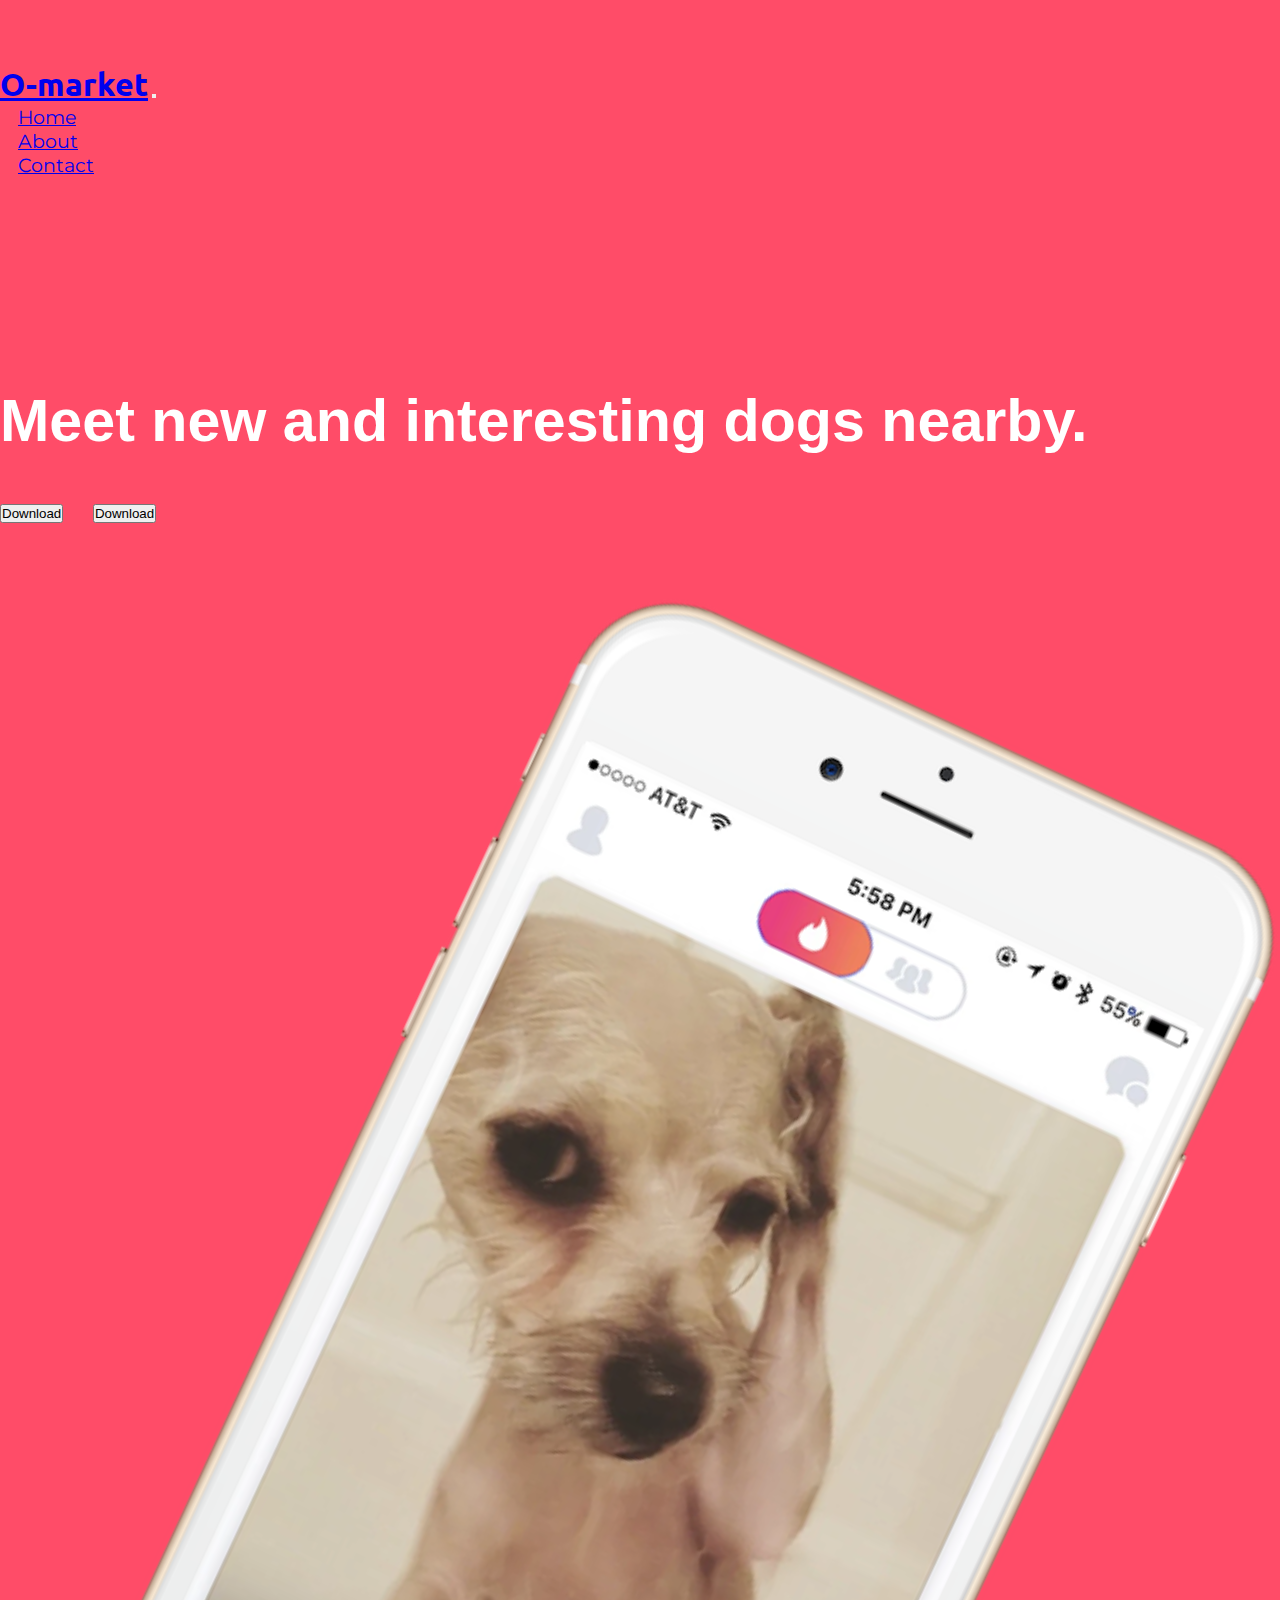
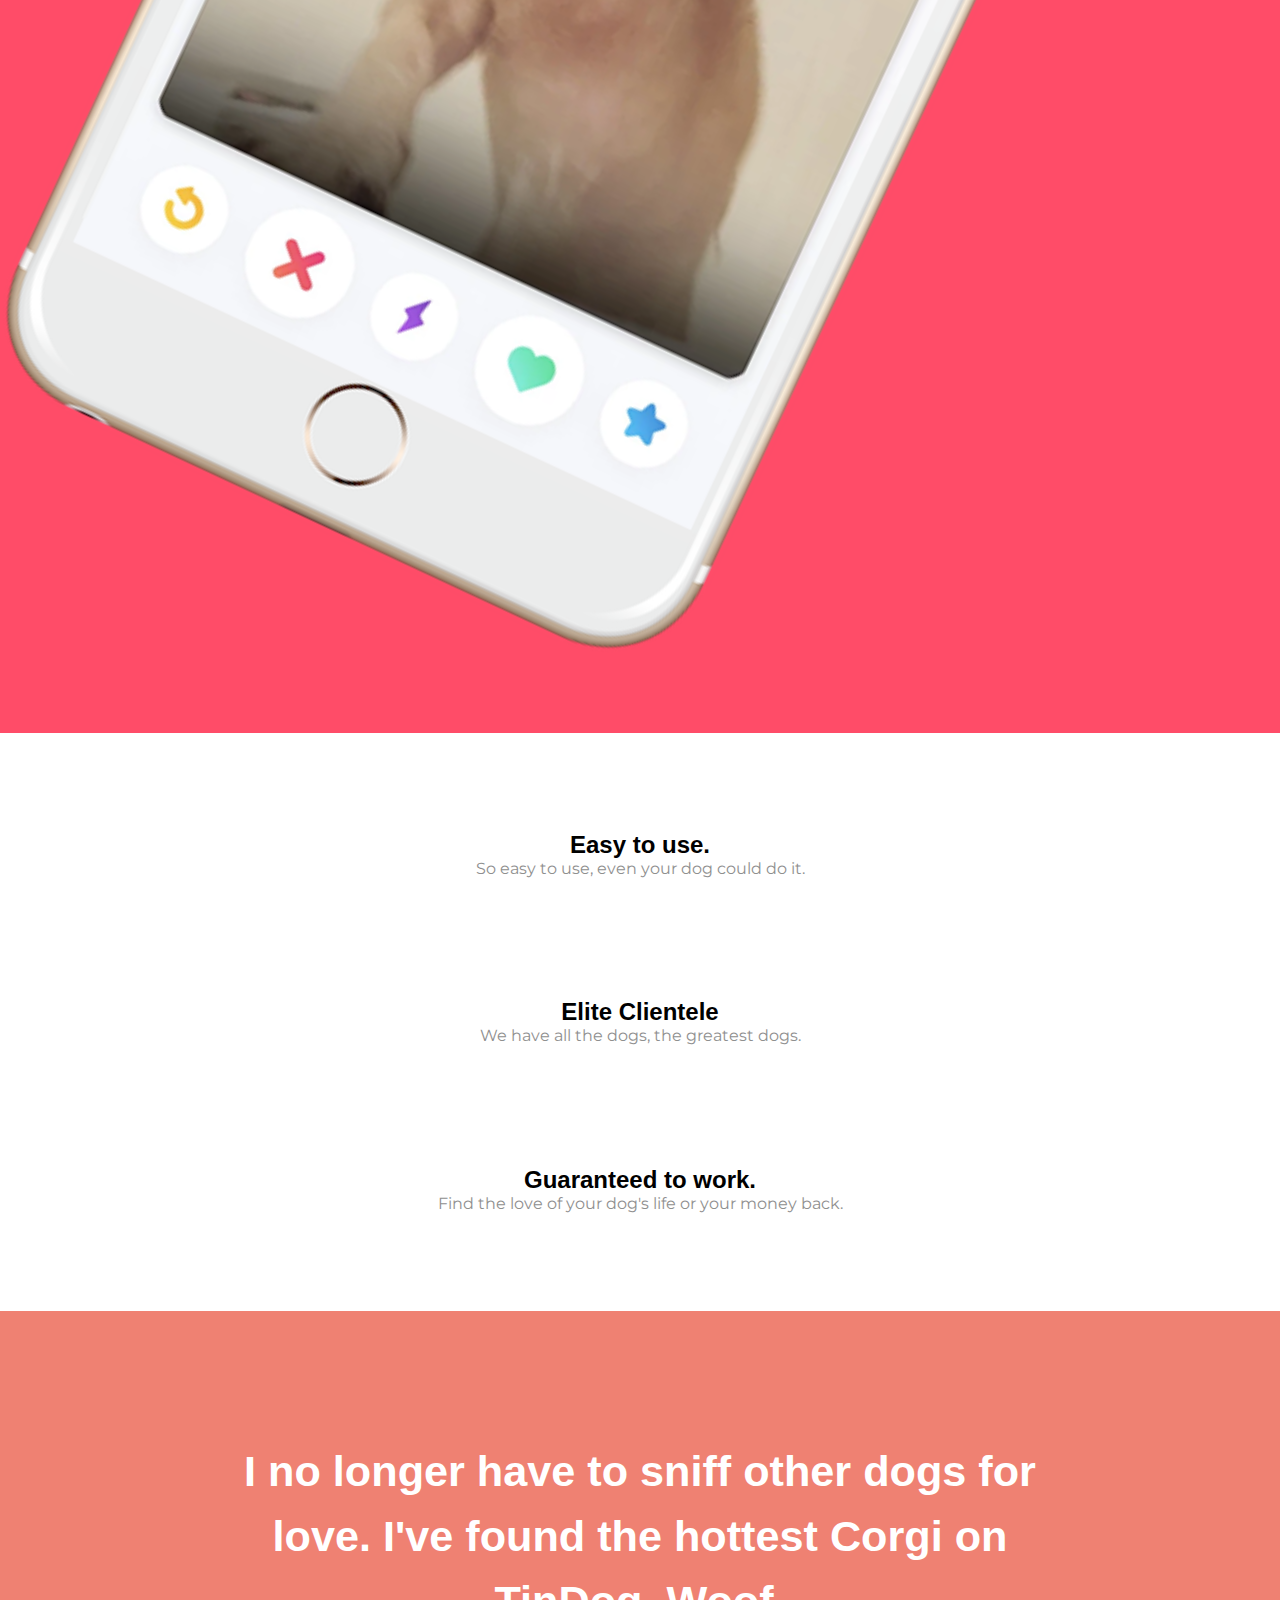
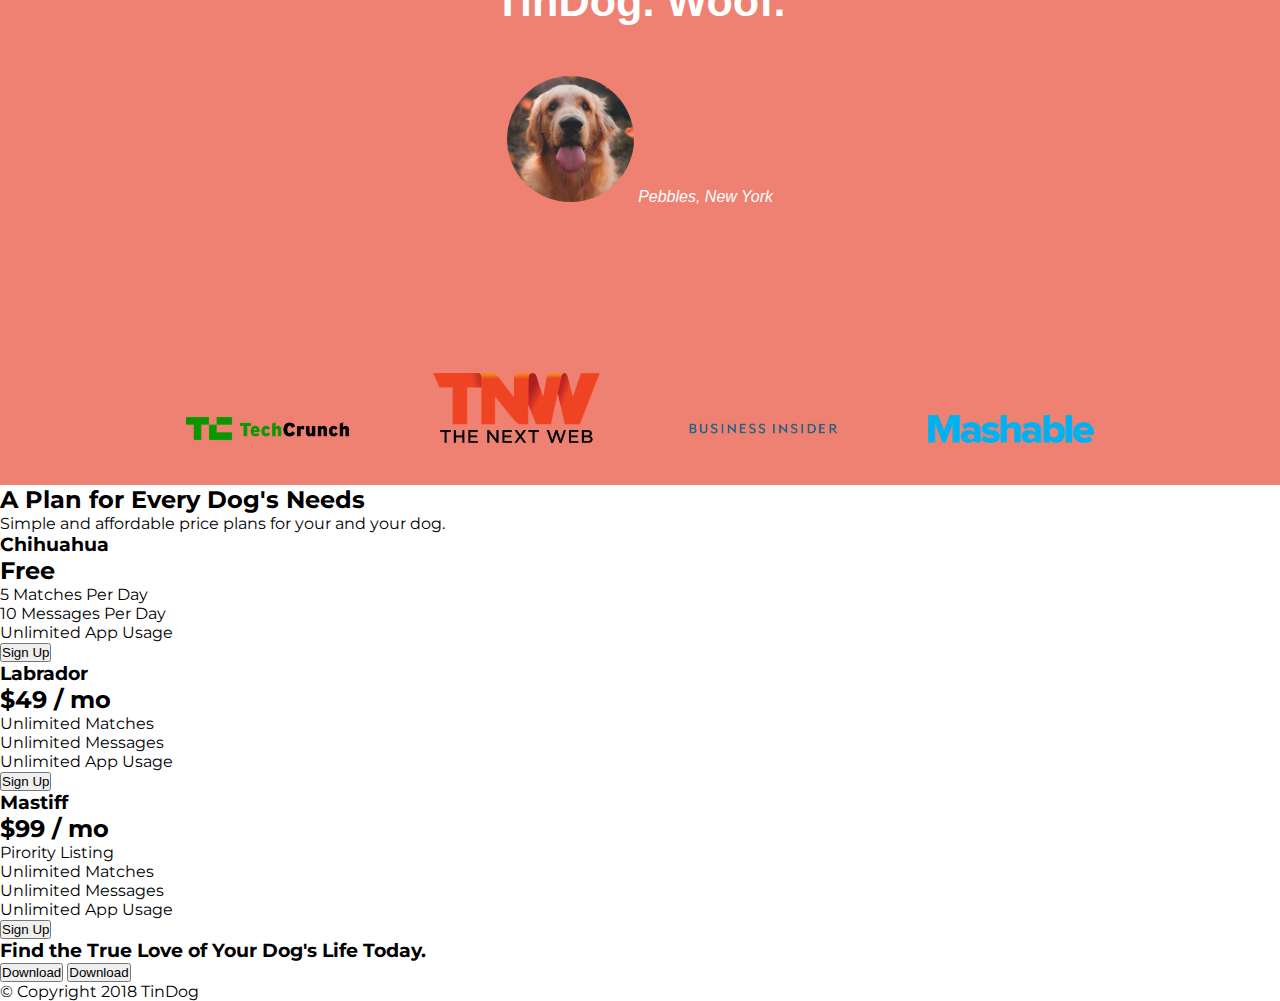
==== TinDog-Start/index.html @ f023a043 "update 11" ====
<!DOCTYPE html>
<html>

<head>
  <meta name="viewport" content="width=device-width, initial-scale=1.0">
  <meta charset="utf-8">
  <title>TinDog</title>
  <!--Google Font-->
  <link rel="preconnect" href="https://fonts.gstatic.com">
  <link href="https://fonts.googleapis.com/css2?family=Montserrat:wght@300;800&family=Ubuntu:wght@300&display=swap"
    rel="stylesheet">
  <!--Font Awesome-->
  <link rel="stylesheet" href="https://use.fontawesome.com/releases/v5.15.1/css/all.css"
    integrity="sha384-vp86vTRFVJgpjF9jiIGPEEqYqlDwgyBgEF109VFjmqGmIY/Y4HV4d3Gp2irVfcrp" crossorigin="anonymous">

  <!-- JavaScript -->
  <script src="https://code.jquery.com/jquery-3.3.1.slim.min.js"
    integrity="sha384-q8i/X+965DzO0rT7abK41JStQIAqVgRVzpbzo5smXKp4YfRvH+8abtTE1Pi6jizo" crossorigin="anonymous">
  </script>
  <script src="https://cdnjs.cloudflare.com/ajax/libs/popper.js/1.14.3/umd/popper.min.js"
    integrity="sha384-ZMP7rVo3mIykV+2+9J3UJ46jBk0WLaUAdn689aCwoqbBJiSnjAK/l8WvCWPIPm49" crossorigin="anonymous">
  </script>
  <script src="https://stackpath.bootstrapcdn.com/bootstrap/4.1.3/js/bootstrap.min.js"
    integrity="sha384-ChfqqxuZUCnJSK3+MXmPNIyE6ZbWh2IMqE241rYiqJxyMiZ6OW/JmZQ5stwEULTy" crossorigin="anonymous">
  </script>

  <!-- css stylesheet -->
  <link rel="stylesheet" href="https://stackpath.bootstrapcdn.com/bootstrap/4.1.3/css/bootstrap.min.css"
    integrity="sha384-MCw98/SFnGE8fJT3GXwEOngsV7Zt27NXFoaoApmYm81iuXoPkFOJwJ8ERdknLPMO" crossorigin="anonymous">
  <link rel="stylesheet" href="css/styles.css">
  <meta name="viewport" content="width=device-width, initial-scale=1.0">


</head>

<body>

  <section id="title">

    <!-- Nav Bar -->
    <div class="container">

      <nav class="navbar navnav navbar-expand-md navbar-dark ">
        <a class="navbar-brand title" href="#">O-market</a>
        <button class="navbar-toggler" type="button" data-toggle="collapse" data-target="#navbarSupportedContent"
          aria-controls="navbarSupportedContent" aria-expanded="false" aria-label="Toggle navigation">
          <span class="navbar-toggler-icon"></span>
        </button>

        <div class="collapse navbar-collapse" id="navbarSupportedContent">
          <ul class="navbar-nav ml-auto">
            <li class="nav-item">
              <a class="nav-link" href="#">Home</a>
            </li>
            <li class="nav-item">
              <a class="nav-link" href="#">About</a>
            </li>
            <li class="nav-item">
              <a class="nav-link" href="#">Contact</a>
            </li>
          </ul>
        </div>
      </nav>



      <!-- Title -->

      <div class="row title-contain">
        <div class="col-lg-6">
          <h1>Meet new and interesting dogs nearby.</h1>
          <button type="button" class="btn btn-dark btn-lg"><i class="fab fa-apple"></i> Download</button>
          <button type="button" class="btn btn-outline-light btn-lg"><i class="fab fa-google-play"></i>
            Download</button>

        </div>
        <div class="col-lg-6">
          <img class="dog-img" src="images/iphone6.png" alt="iphone-mockup">
        </div>
      </div>

  </section>


  <!-- Features -->

  <section id="features">
    <div class="container">
      <div class="row features-row">
        <div class="col-lg-4 features-col">
          <i class="fas fa-check-circle fa-3"></i>
          <h3 class="features-h3">Easy to use.</h3>
          <p class="features-p">So easy to use, even your dog could do it.</p>
        </div>

        <div class="col-lg-4 features-col">
          <i class="fas fa-bullseye fa-3"></i>
          <h3 class="features-h3">Elite Clientele</h3>
          <p class="features-p">We have all the dogs, the greatest dogs.</p>
        </div>

        <div class="col-lg-4 features-col">
          <i class="fas fa-heart fa-3"></i>
          <h3 class="features-h3">Guaranteed to work.</h3>
          <p class="features-p">Find the love of your dog's life or your money back.</p>
        </div>
      </div>
    </div>

  </section>


  <!-- Testimonials -->

  <section id="testimonials">

    <h2 class="testimonial-text">I no longer have to sniff other dogs for love. I've found the hottest Corgi on TinDog. Woof.</h2>
    <img class="testimonial-image" src="images/dog-img.jpg" alt="dog-profile">
    <em class="testimonial-em">Pebbles, New York</em>

    <!-- <h2 class="testimonial-text">My dog used to be so lonely, but with TinDog's help, they've found the love of their life. I think.</h2>
    <img class="testimonial-image" src="images/lady-img.jpg" alt="lady-profile">
    <em>Beverly, Illinois</em> -->

  </section>


  <!-- Press -->

  <section id="press">
    <img class="press-img" src="images/TechCrunch.png" alt="tc-logo">
    <img class="press-img" src="images/tnw.png" alt="tnw-logo">
    <img class="press-img" src="images/bizinsider.png" alt="biz-insider-logo">
    <img class="press-img" src="images/mashable.png" alt="mashable-logo">

  </section>


  <!-- Pricing -->

  <section id="pricing">

    <h2>A Plan for Every Dog's Needs</h2>
    <p>Simple and affordable price plans for your and your dog.</p>


    <h3>Chihuahua</h3>
    <h2>Free</h2>
    <p>5 Matches Per Day</p>
    <p>10 Messages Per Day</p>
    <p>Unlimited App Usage</p>
    <button type="button">Sign Up</button>


    <h3>Labrador</h3>
    <h2>$49 / mo</h2>
    <p>Unlimited Matches</p>
    <p>Unlimited Messages</p>
    <p>Unlimited App Usage</p>
    <button type="button">Sign Up</button>


    <h3>Mastiff</h3>
    <h2>$99 / mo</h2>
    <p>Pirority Listing</p>
    <p>Unlimited Matches</p>
    <p>Unlimited Messages</p>
    <p>Unlimited App Usage</p>
    <button type="button">Sign Up</button>

  </section>


  <!-- Call to Action -->

  <section id="cta">

    <h3>Find the True Love of Your Dog's Life Today.</h3>
    <button type="button">Download</button>
    <button type="button">Download</button>

  </section>


  <!-- Footer -->

  <footer id="footer">

    <p>© Copyright 2018 TinDog</p>

  </footer>


</body>

</html>
---- TinDog-Start/css/styles.css ----
*{
    margin: 0;
    padding: 0;
}

body{
    font-family: 'Montserrat', sans-serif;
}

#title {
    padding-top: 5%;
    background-color: #ff4c68;
}
.navnav {
    padding: 0;
}
.title{
    font-family: 'Ubuntu', sans-serif;
    font-size: 2rem;
    font-weight: bold;
}
.nav-item{
    padding: 0 18px;
}
.nav-link{
    font-family: 'Montserrat',sans-serif;
    font-size: 1.2rem;

}

h1{
    font-family: 'Montserrat-Black',sans-serif;
    color: white;
    font-size: 3.7rem;
    font-weight: bolder;
    line-height: 1.5;
    padding-top: 10%;
}
.dog-img{
    width: 60%;
    transform: rotate(25deg);
    padding: 10% 0 ;
    margin: 0px 20%;
}
.title-contain{
    padding-top: 4.5rem;
}

.btn{
    margin: 3% 2% 0 0;
    font-family: 'Montserrat-Black',sans-serif;
}

#features{
    padding: 3% 0;
}
.features-row{
    padding: 0 3%;
}
.features-col {
    padding: 5% 4%;
    text-align: center;
}
.fa-3{
    color: #ef8172;
    font-size: 48px;
    padding-bottom: 5%;
}
.fa-3:hover {
    color: #ff4c68;
}
.features-h3{
    font-family: 'Montserrat-Black',sans-serif;
    font-size: 1.5rem;
    font-weight: bold;
}
.features-p{
    color: #8f8f8f;
}

#testimonials{
    background-color: #ef8172;
    padding: 10% 17%;
    text-align: center;
    color: white;
    font-family: 'Montserrat-Black',sans-serif;

}
.testimonial-text{
    font-size: 2.7rem;
    line-height: 1.5;
    padding-bottom: 5%;
}
.testimonial-image{
    /* margin-top: 5%; */
    width: 15%;
    border-radius: 180px;
}

#press{
    background-color: #ef8172;
    padding: 3% 0;
    text-align: center;
}

.press-img{
    margin: 0 3%;
    width: 13%;
}
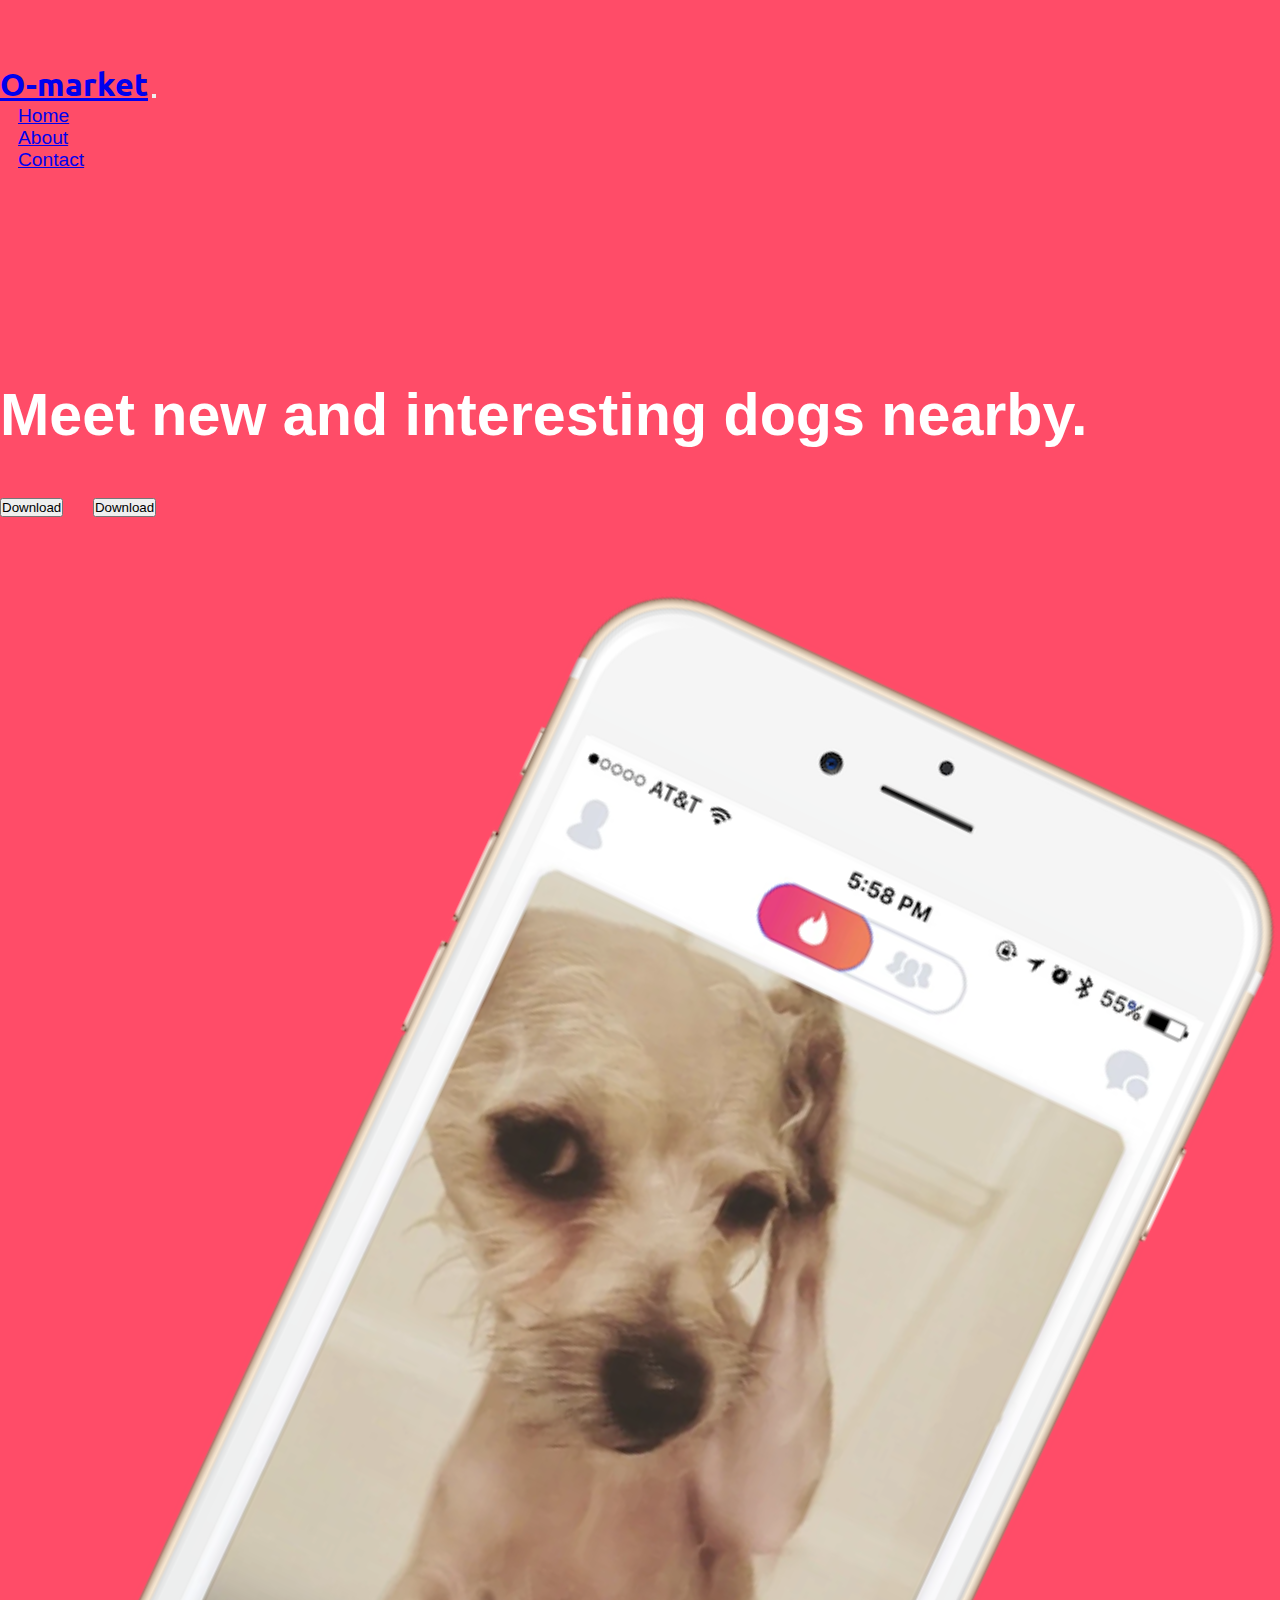
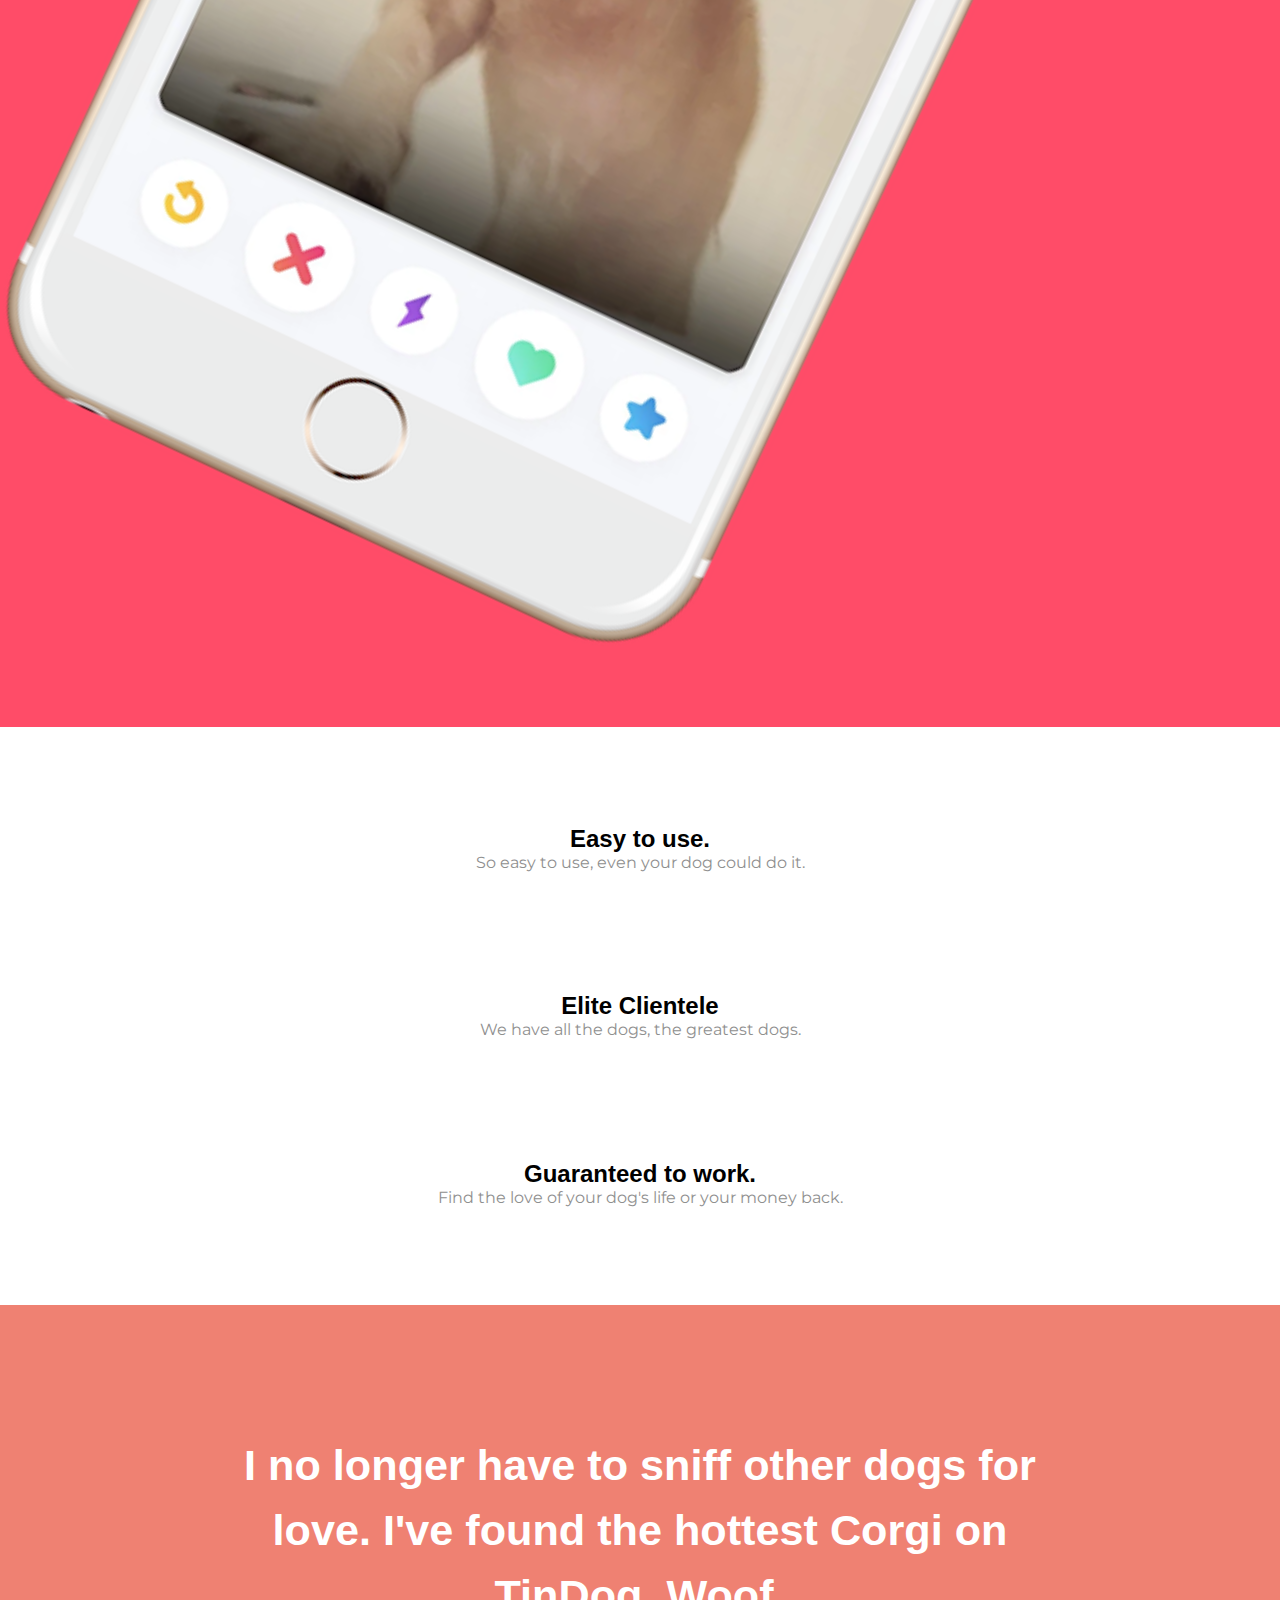
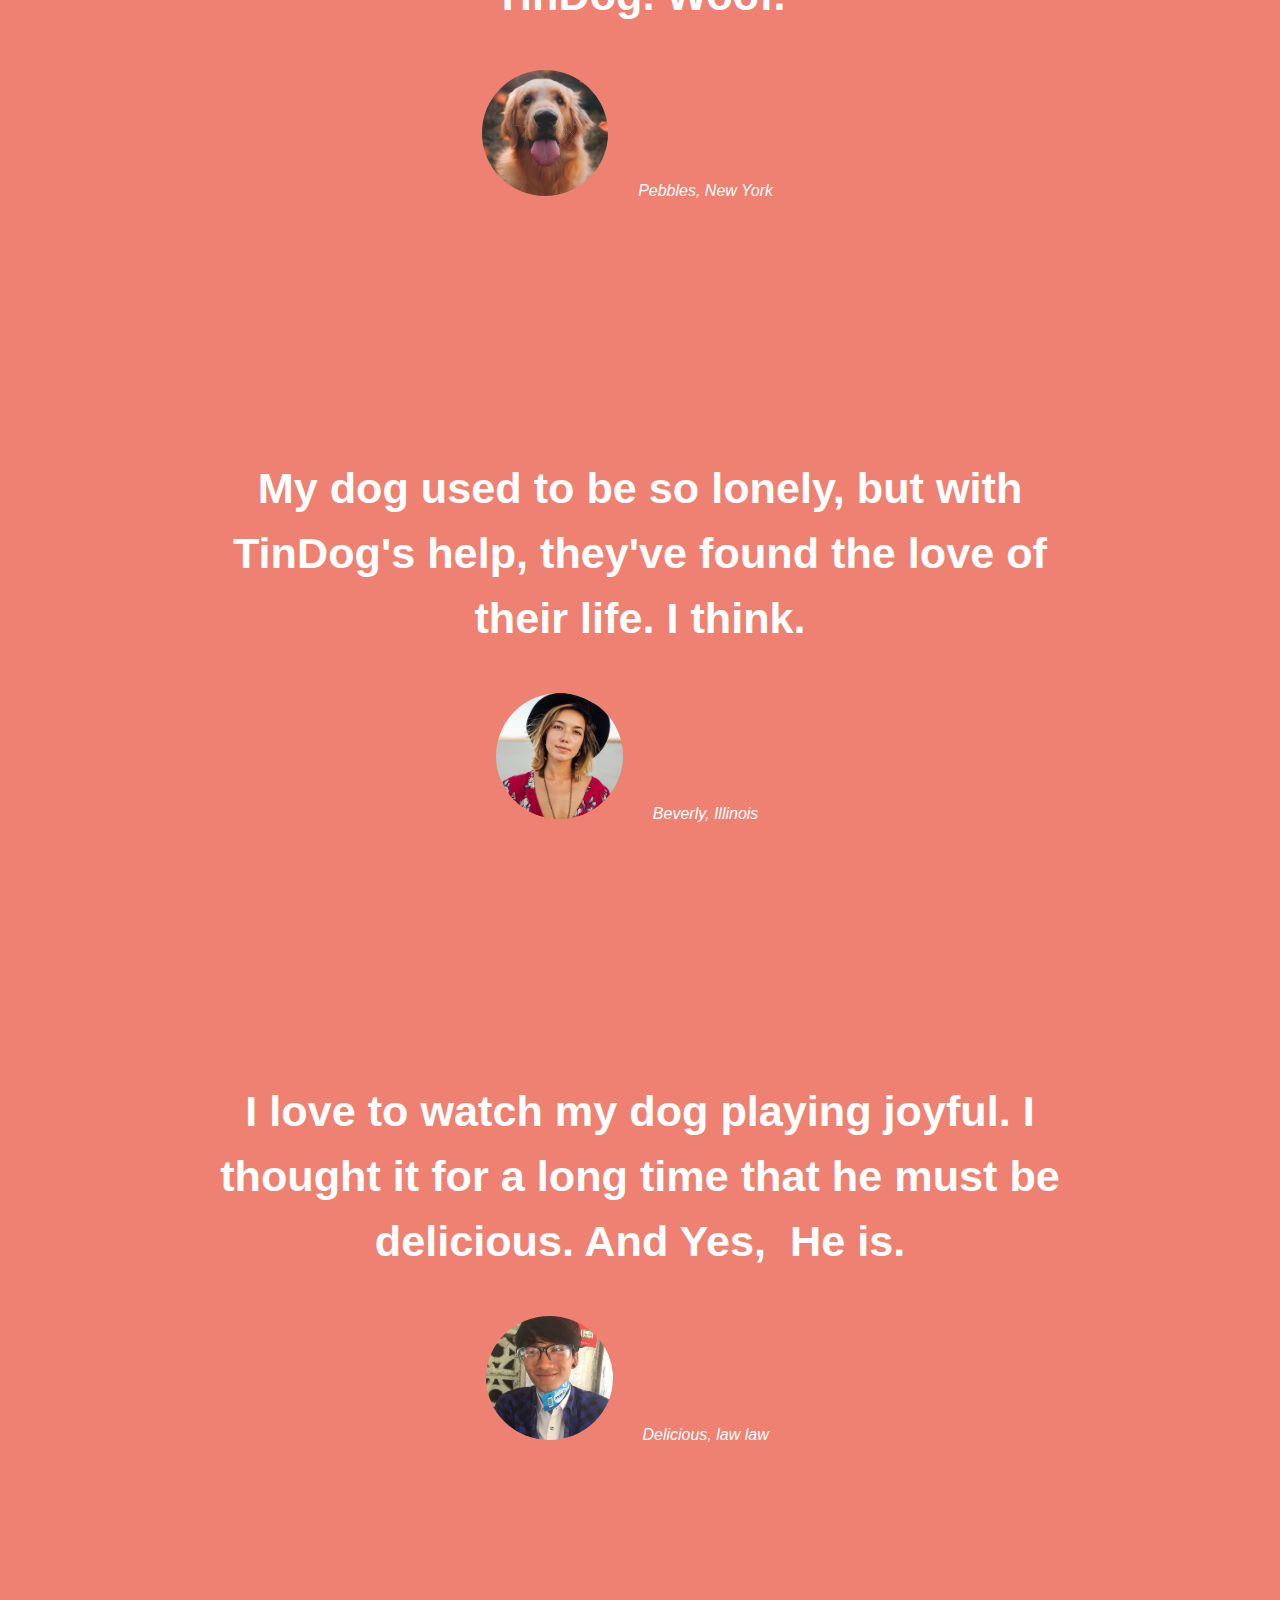
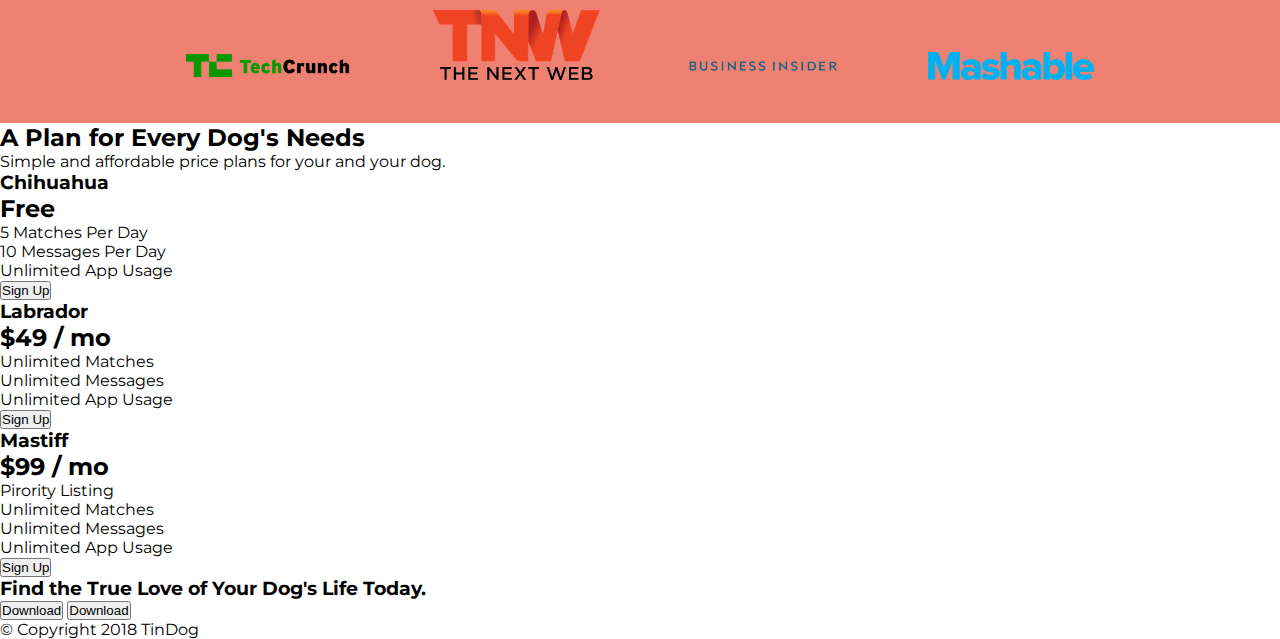
==== commit fef39bb5: "haha" ====
--- a/TinDog-Start/index.html
+++ b/TinDog-Start/index.html
@@ -113,14 +113,39 @@
   <!-- Testimonials -->
 
   <section id="testimonials">
-
-    <h2 class="testimonial-text">I no longer have to sniff other dogs for love. I've found the hottest Corgi on TinDog. Woof.</h2>
-    <img class="testimonial-image" src="images/dog-img.jpg" alt="dog-profile">
-    <em class="testimonial-em">Pebbles, New York</em>
-
-    <!-- <h2 class="testimonial-text">My dog used to be so lonely, but with TinDog's help, they've found the love of their life. I think.</h2>
-    <img class="testimonial-image" src="images/lady-img.jpg" alt="lady-profile">
-    <em>Beverly, Illinois</em> -->
+    <div id="carouselExampleControls" class="carousel slide" data-ride="carousel">
+      <div class="carousel-inner">
+        <div class="carousel-item active">
+          <h2 class="testimonial-text">I no longer have to sniff other dogs for love. I've found the hottest Corgi on TinDog. Woof.</h2>
+          <img class="testimonial-image" src="images/dog-img.jpg" alt="dog-profile">
+          <em class="testimonial-em">Pebbles, New York</em>
+        </div>
+        <div class="carousel-item">
+          <h2 class="testimonial-text">My dog used to be so lonely, but with TinDog's help, they've found the love of their life. I think.</h2>
+          <img class="testimonial-image" src="images/lady-img.jpg" alt="lady-profile">
+          <em class="testimonial-em">Beverly, Illinois</em>
+        </div>
+        <div class="carousel-item">
+          <h2 class="testimonial-text">I love to watch my dog playing joyful. I thought it for a long time that he must be delicious.
+            And Yes, &nbsp;He&nbsp;is.
+          </h2>
+          <img class="testimonial-image" src="images/PhoneG.JPG" alt="men-profile">
+          <em class="testimonial-em">Delicious, law law</em>
+        </div>
+      </div>
+      <a class="carousel-control-prev" href="#carouselExampleControls" role="button" data-slide="prev">
+        <span class="carousel-control-prev-icon" aria-hidden="true"></span>
+       
+      </a>
+      <a class="carousel-control-next" href="#carouselExampleControls" role="button" data-slide="next">
+        <span class="carousel-control-next-icon" aria-hidden="true"></span>
+      
+      </a>
+    </div>
+
+    
+
+   
 
   </section>
 
--- a/TinDog-Start/css/styles.css
+++ b/TinDog-Start/css/styles.css
@@ -23,7 +23,7 @@
     padding: 0 18px;
 }
 .nav-link{
-    font-family: 'Montserrat',sans-serif;
+    font-family: 'Montserrat-Black',sans-serif;
     font-size: 1.2rem;
 
 }
@@ -80,7 +80,7 @@
 
 #testimonials{
     background-color: #ef8172;
-    padding: 10% 17%;
+    
     text-align: center;
     color: white;
     font-family: 'Montserrat-Black',sans-serif;
@@ -94,7 +94,13 @@
 .testimonial-image{
     /* margin-top: 5%; */
     width: 15%;
-    border-radius: 180px;
+    border-radius: 100%;
+}
+.testimonial-em{
+    margin: 3%;
+}
+.carousel-item{
+    padding: 10% 17%;
 }
 
 #press{
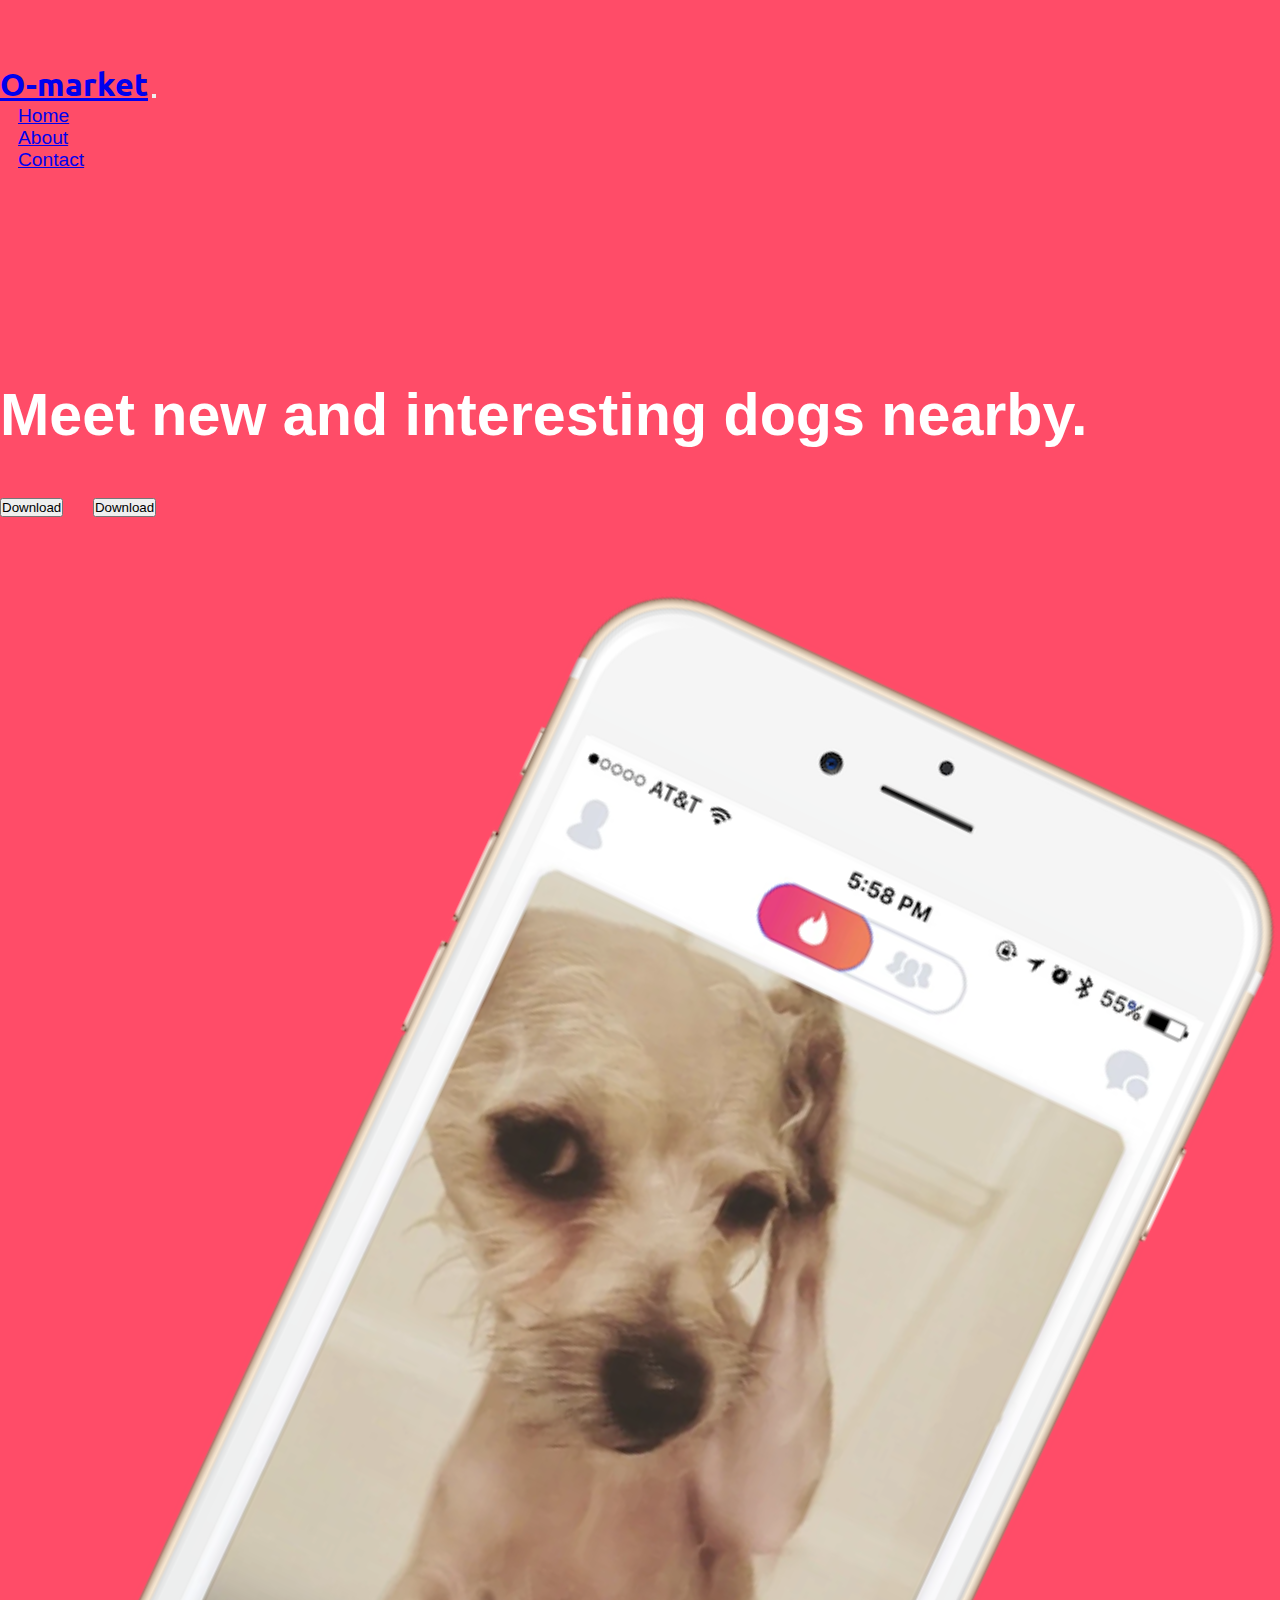
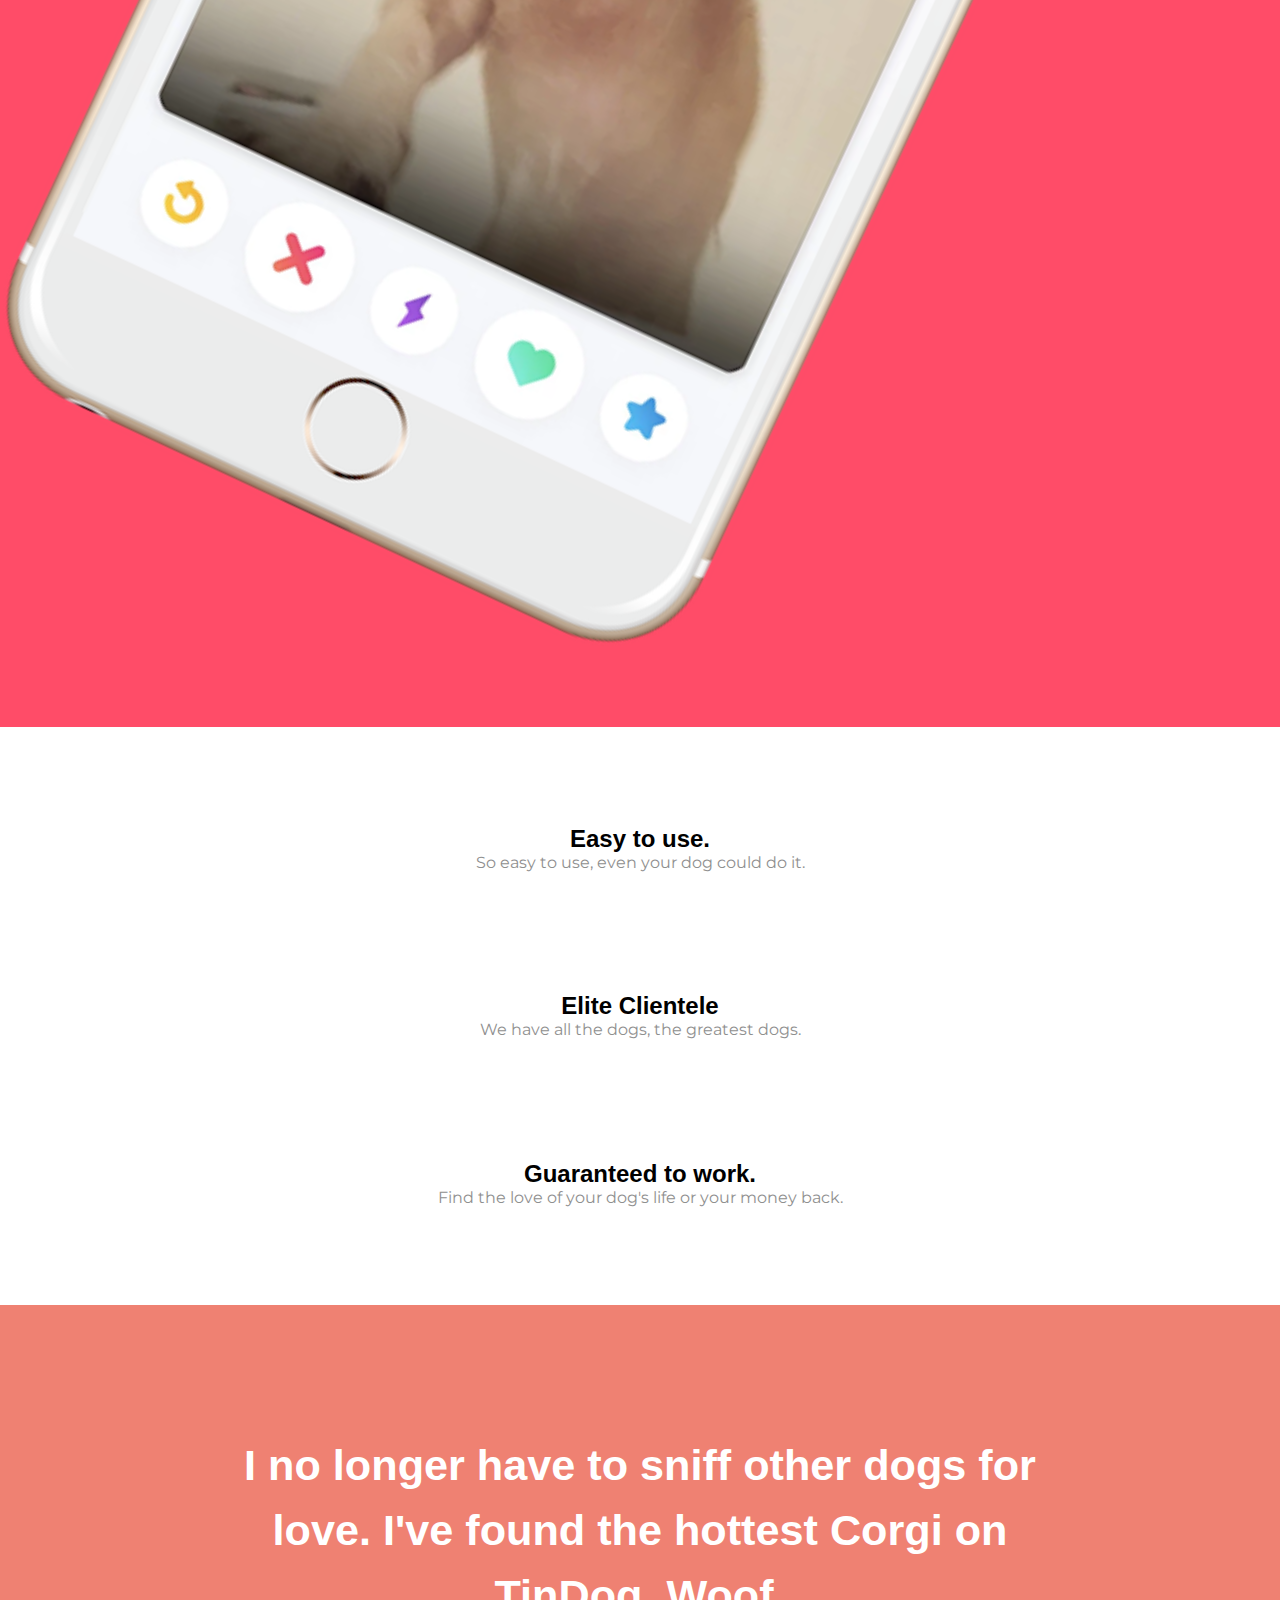
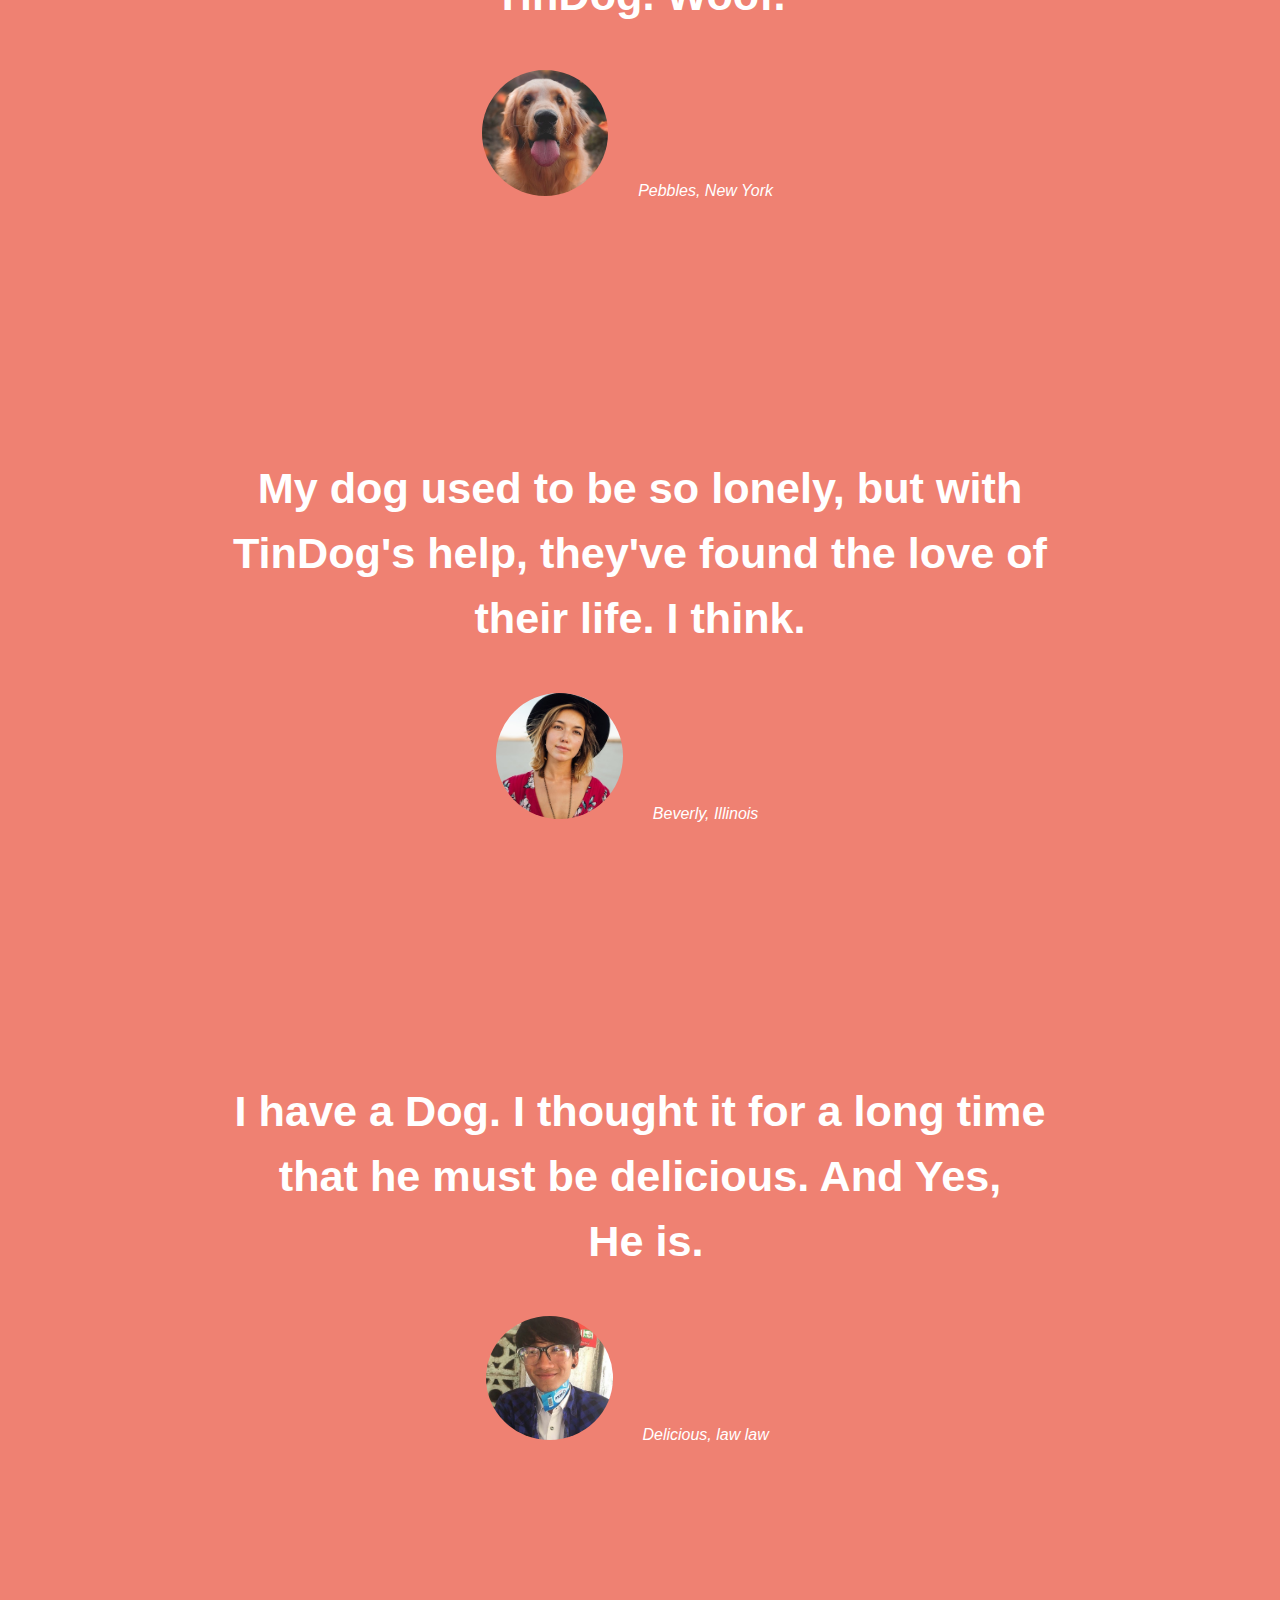
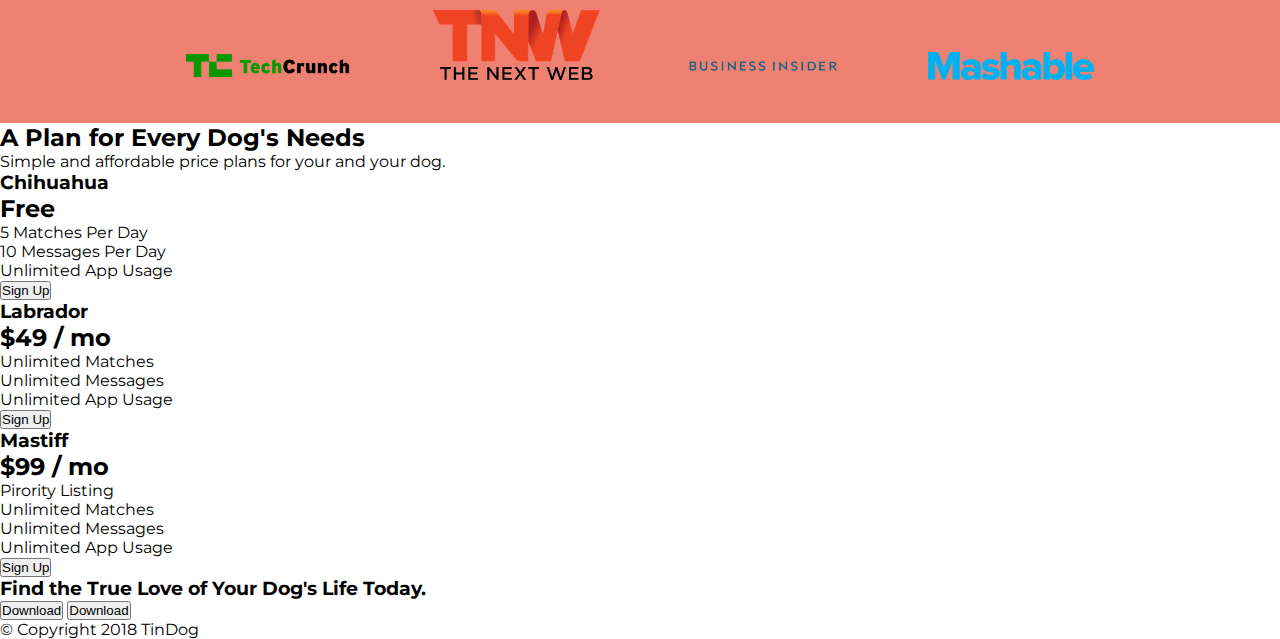
==== commit 39f17115: "ha" ====
--- a/TinDog-Start/index.html
+++ b/TinDog-Start/index.html
@@ -126,7 +126,7 @@
           <em class="testimonial-em">Beverly, Illinois</em>
         </div>
         <div class="carousel-item">
-          <h2 class="testimonial-text">I love to watch my dog playing joyful. I thought it for a long time that he must be delicious.
+          <h2 class="testimonial-text">I have a Dog. I thought it for a long time that he must be delicious.
             And Yes, &nbsp;He&nbsp;is.
           </h2>
           <img class="testimonial-image" src="images/PhoneG.JPG" alt="men-profile">
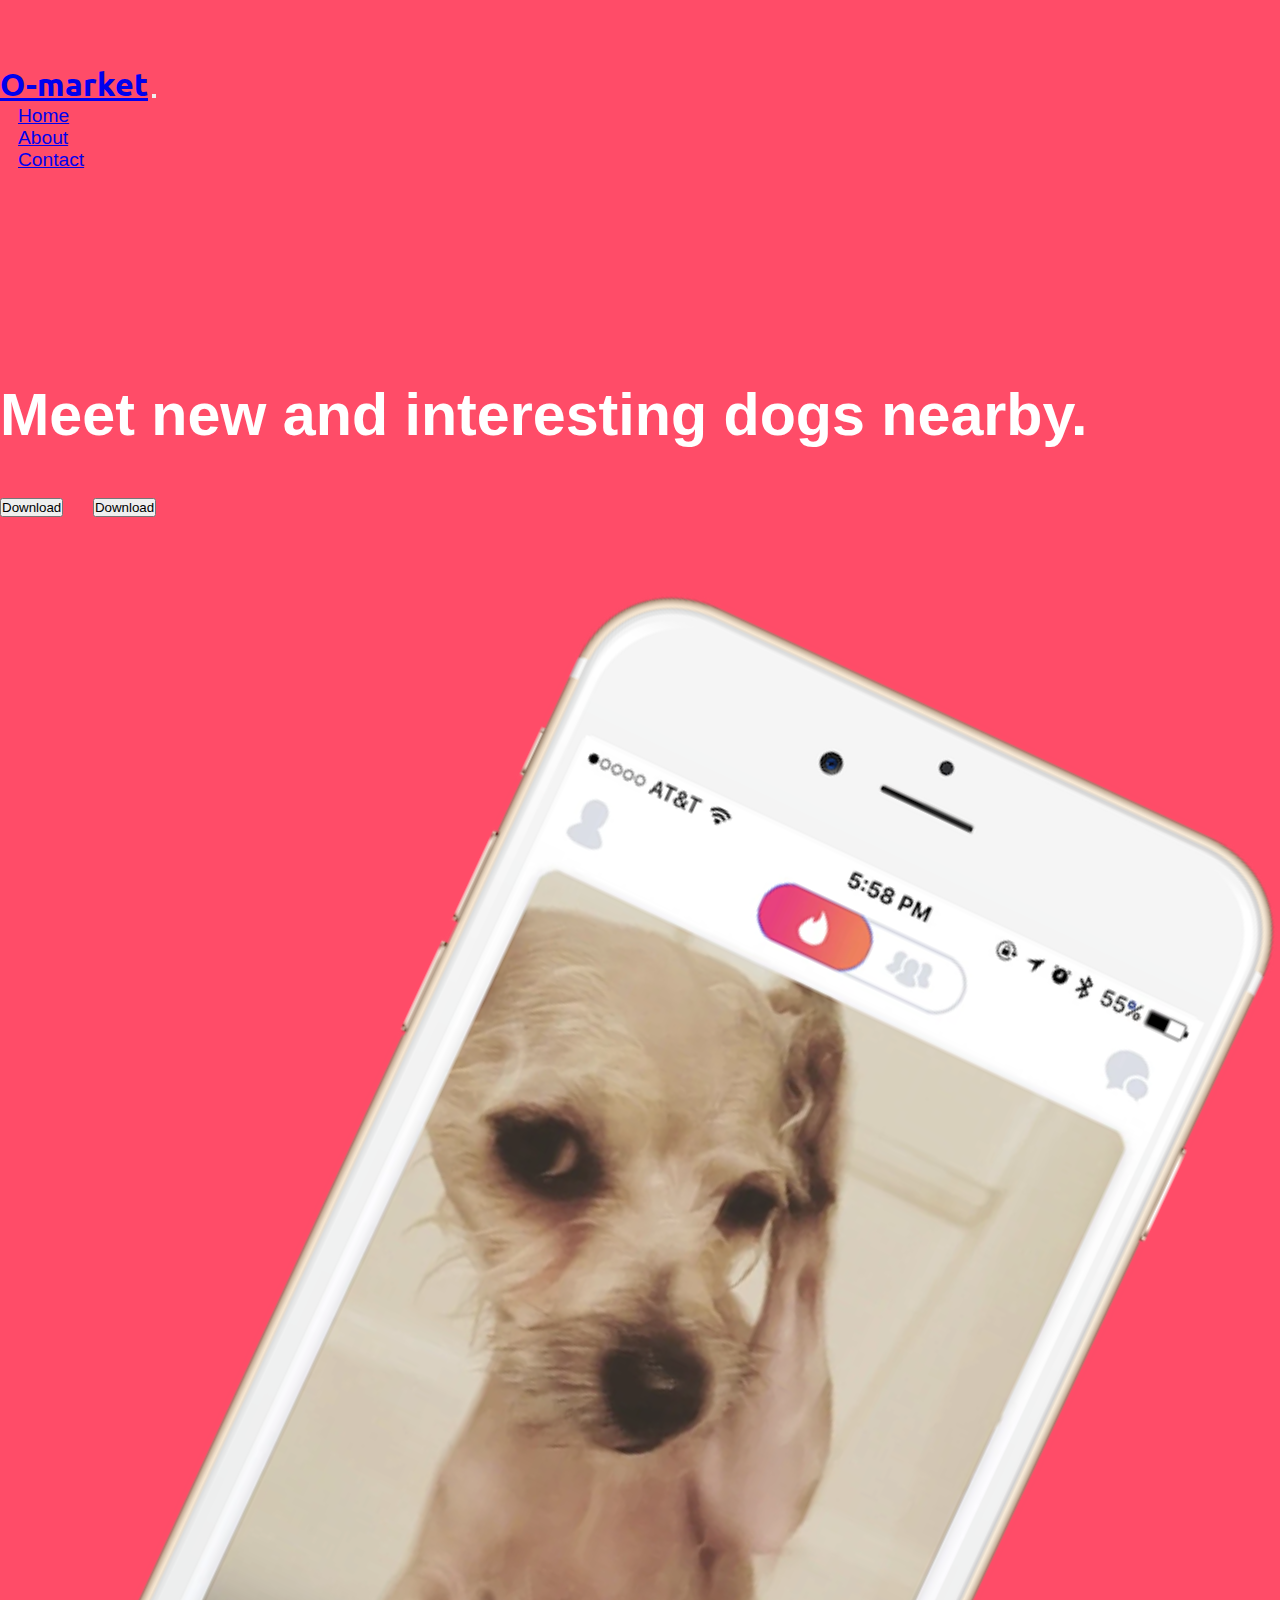
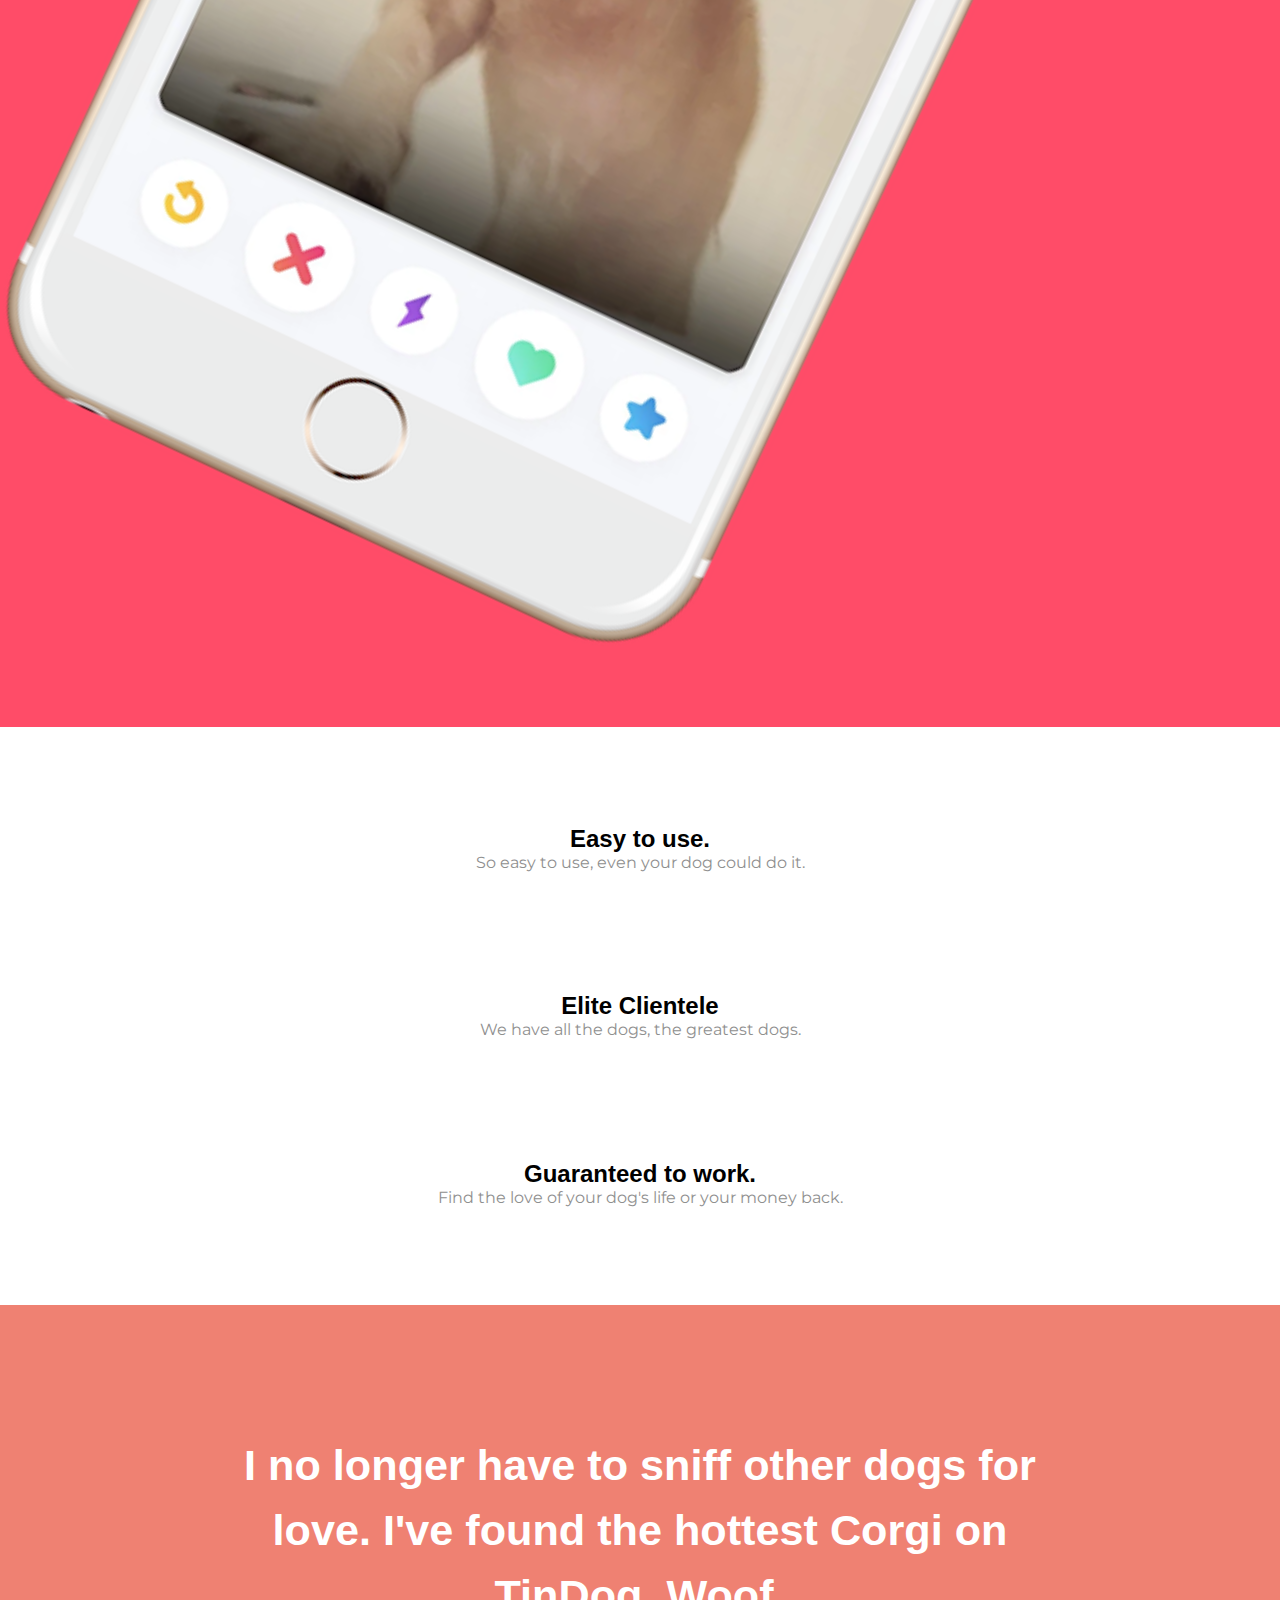
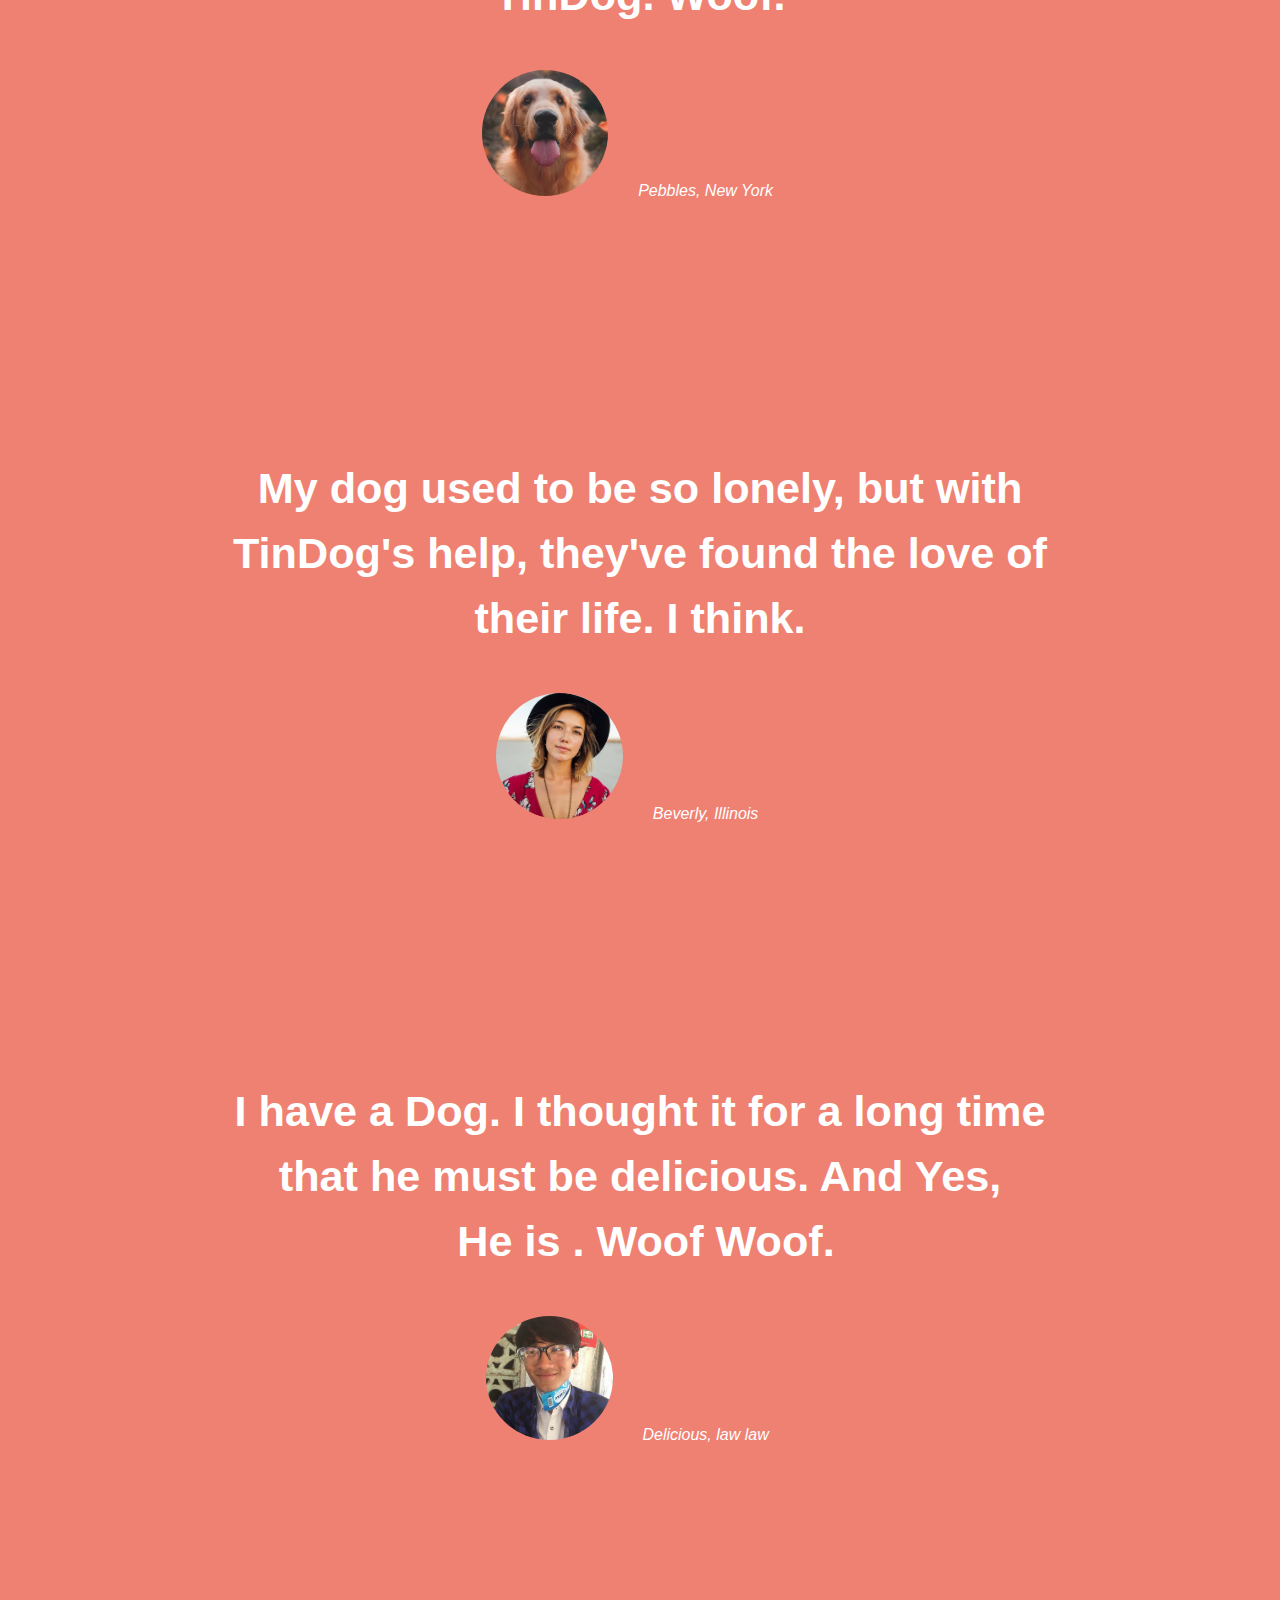
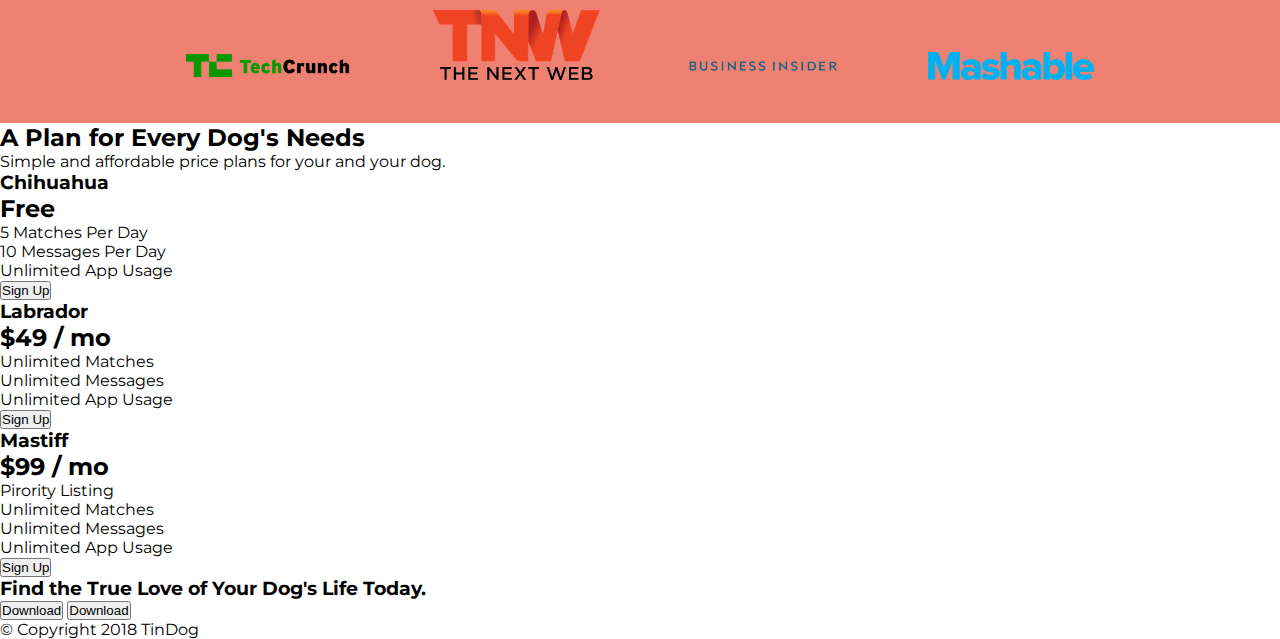
==== commit a3a4c183: "ok" ====
--- a/TinDog-Start/index.html
+++ b/TinDog-Start/index.html
@@ -127,7 +127,7 @@
         </div>
         <div class="carousel-item">
           <h2 class="testimonial-text">I have a Dog. I thought it for a long time that he must be delicious.
-            And Yes, &nbsp;He&nbsp;is.
+            And Yes, &nbsp;He&nbsp;is . Woof Woof.
           </h2>
           <img class="testimonial-image" src="images/PhoneG.JPG" alt="men-profile">
           <em class="testimonial-em">Delicious, law law</em>
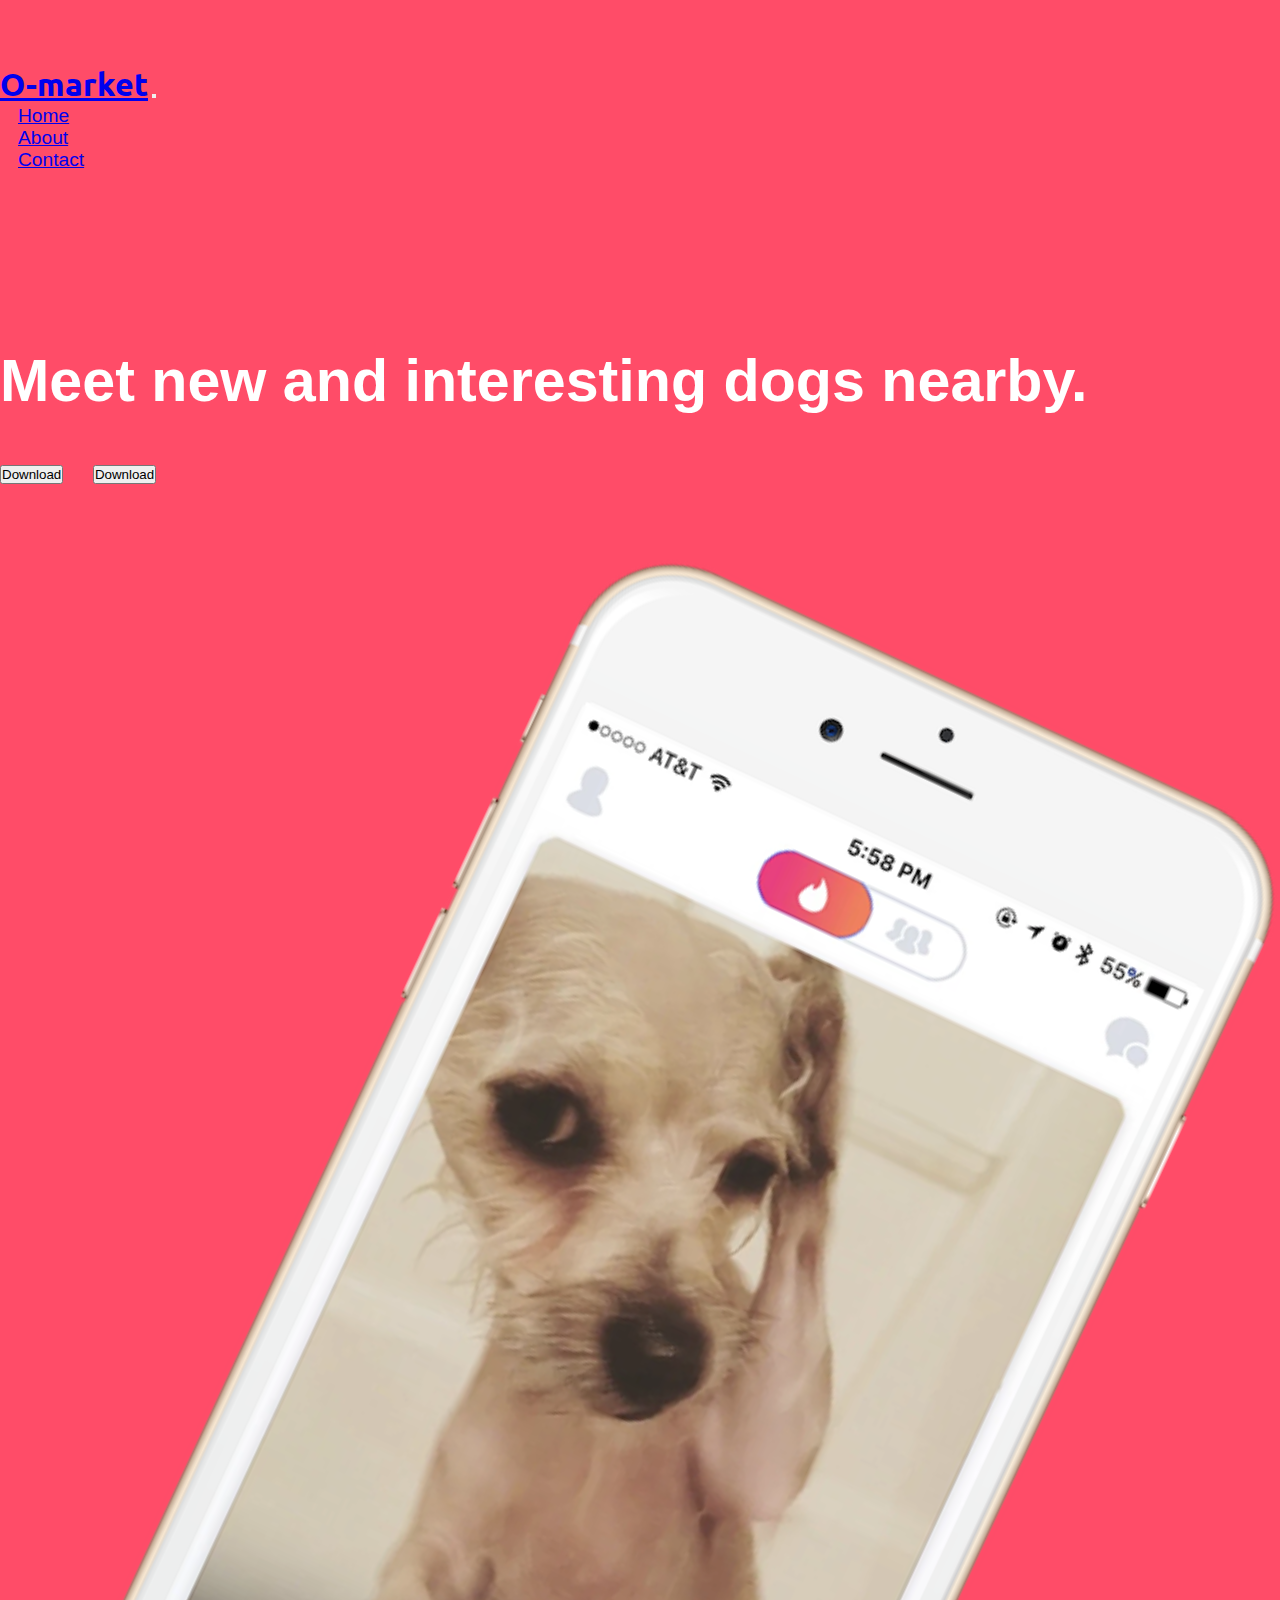
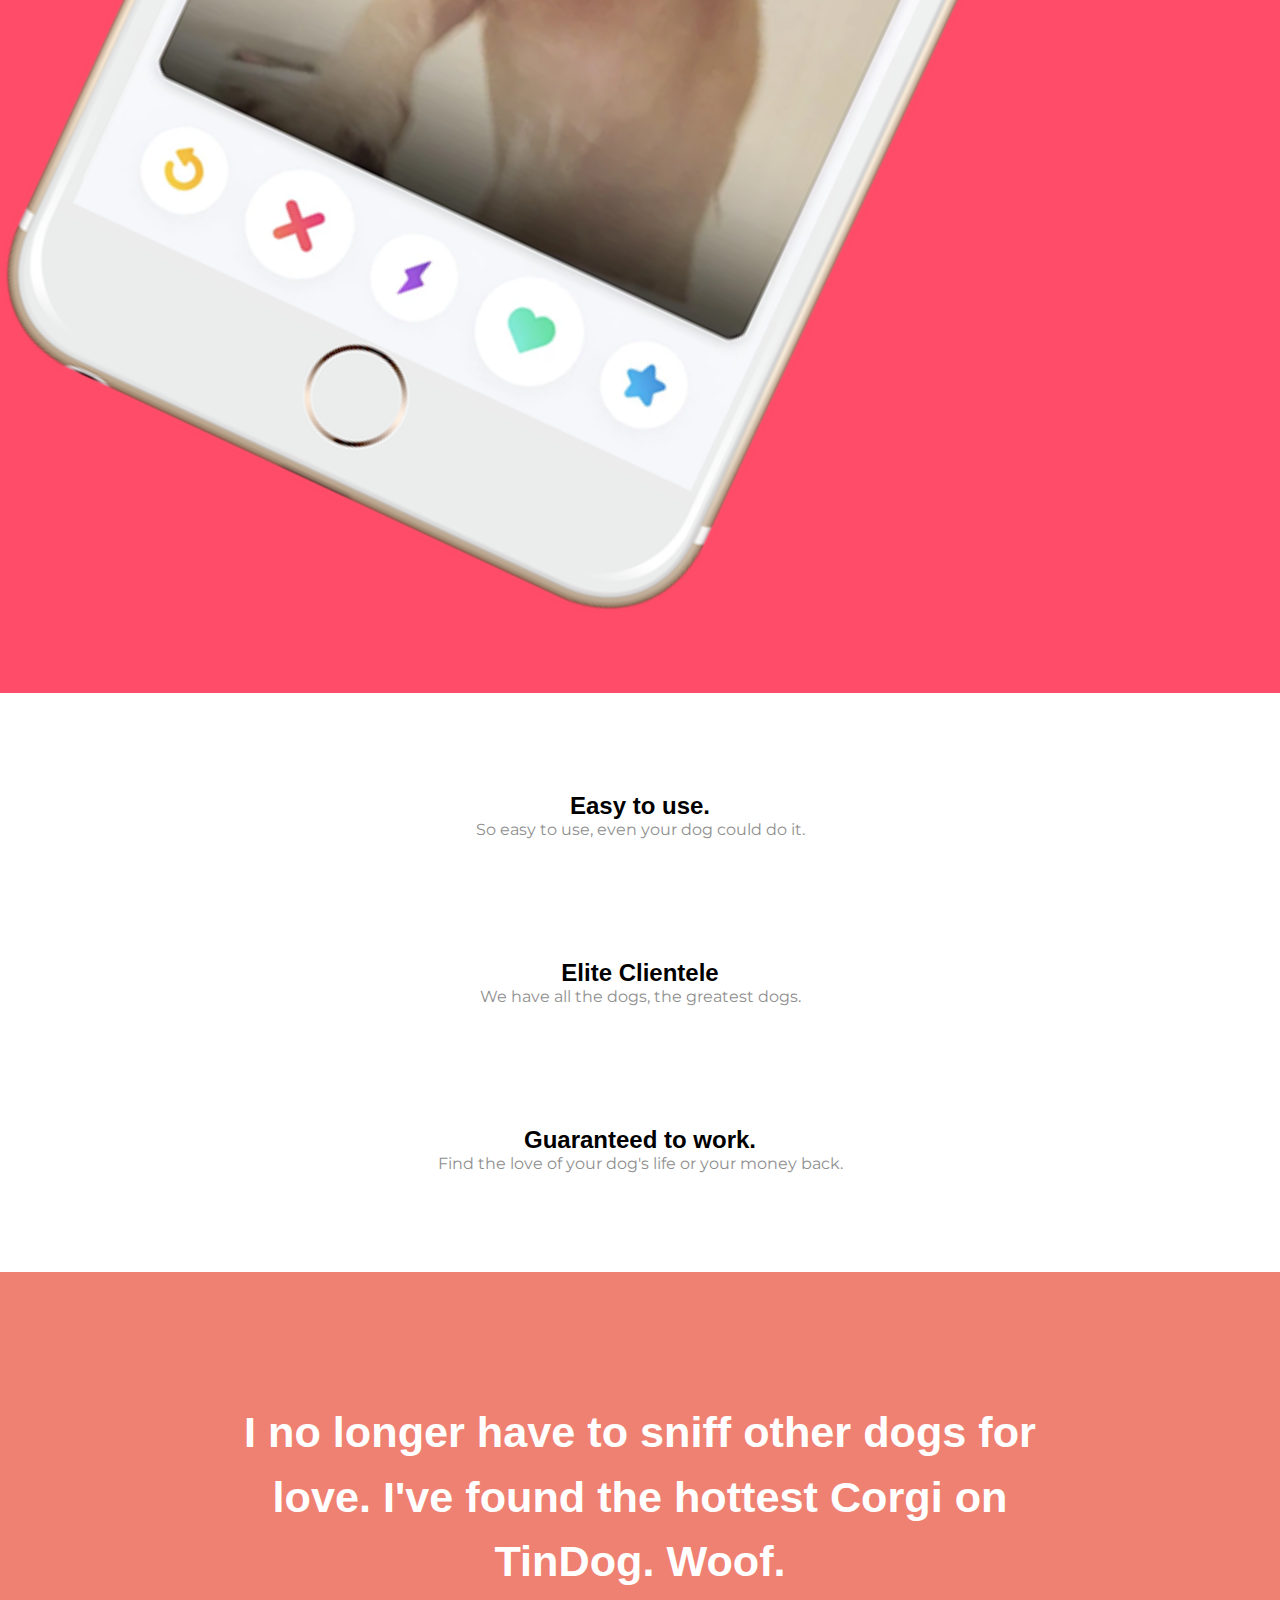
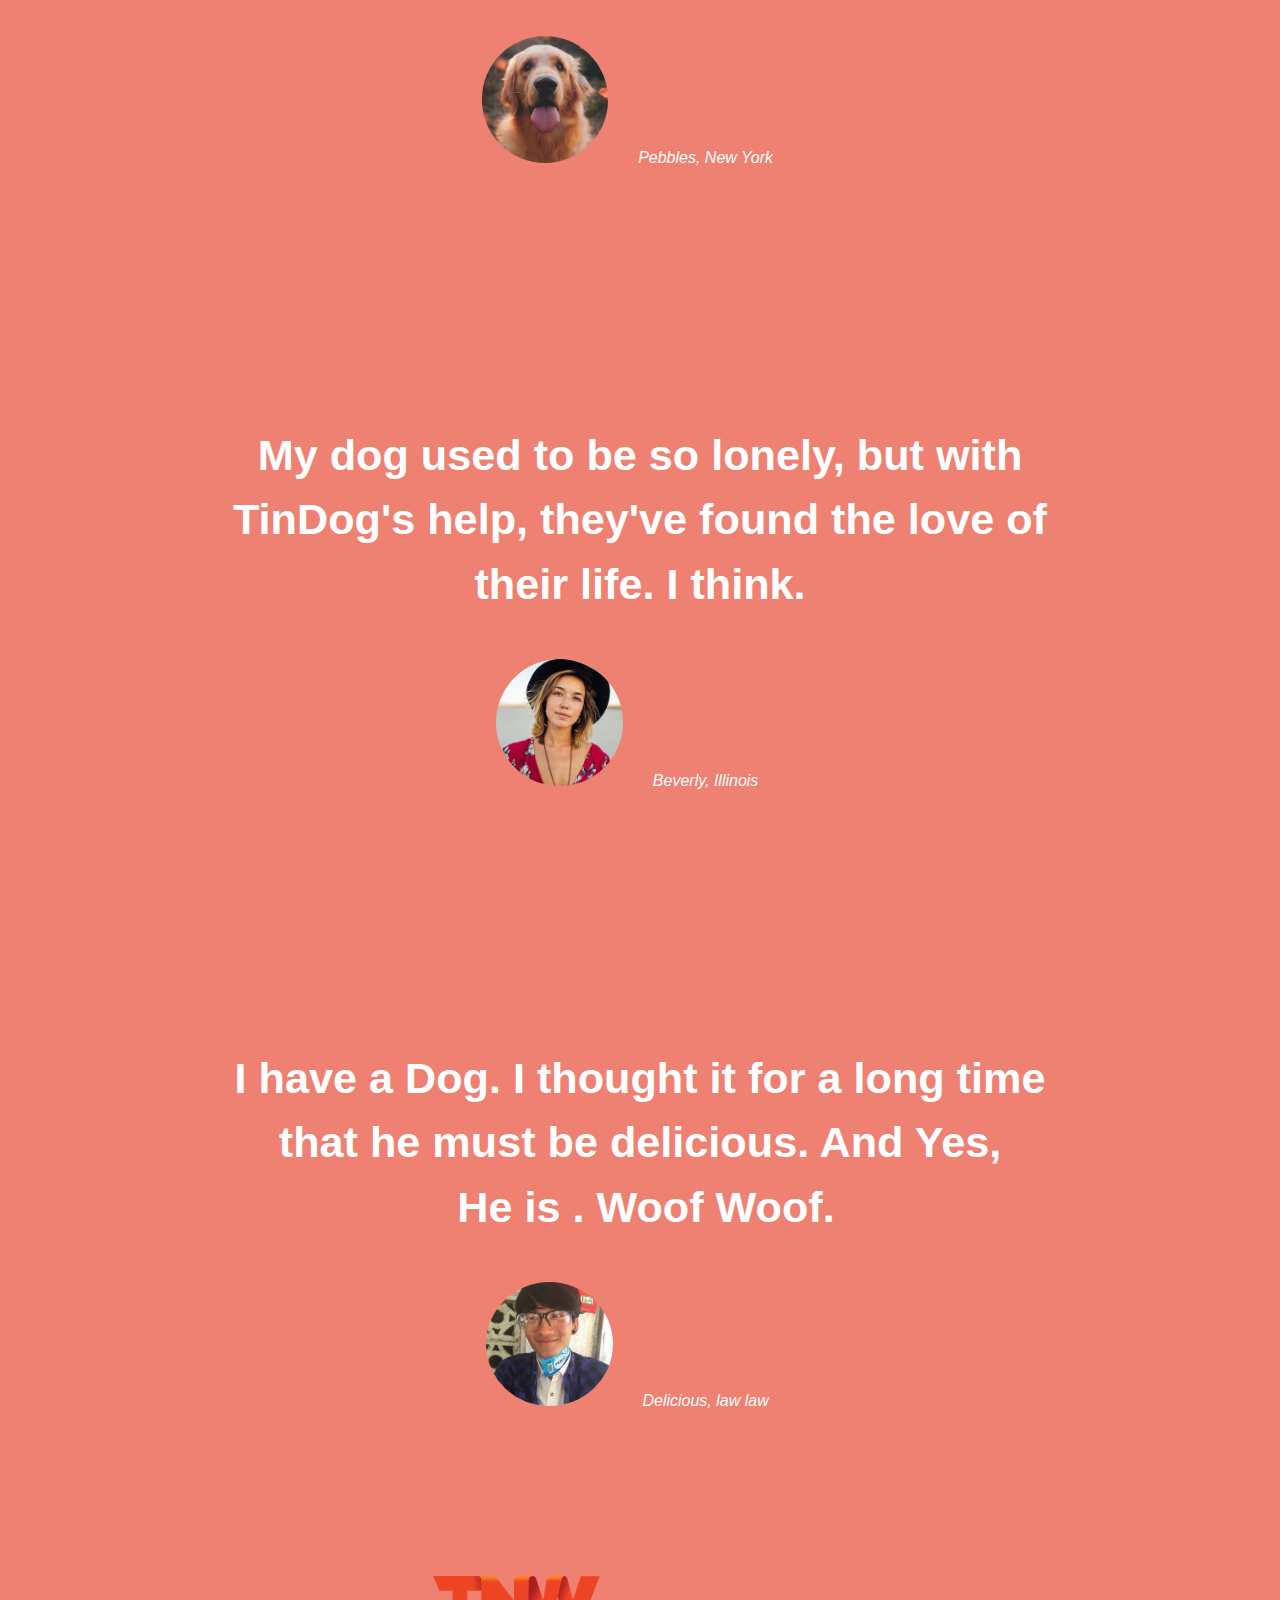
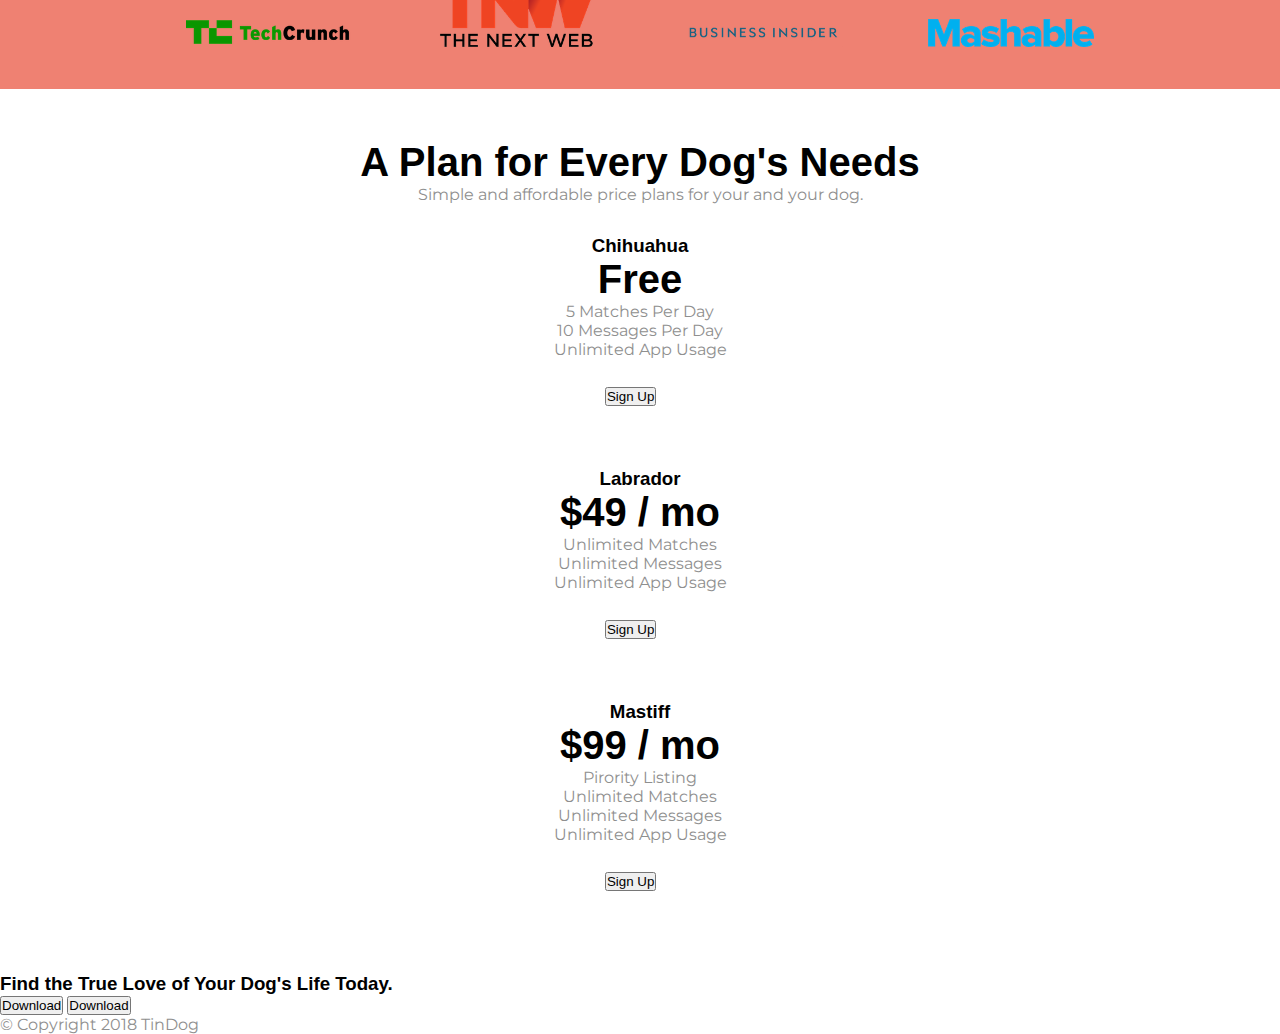
==== commit 8c61e0ee: "oo" ====
--- a/TinDog-Start/index.html
+++ b/TinDog-Start/index.html
@@ -116,12 +116,14 @@
     <div id="carouselExampleControls" class="carousel slide" data-ride="carousel">
       <div class="carousel-inner">
         <div class="carousel-item active">
-          <h2 class="testimonial-text">I no longer have to sniff other dogs for love. I've found the hottest Corgi on TinDog. Woof.</h2>
+          <h2 class="testimonial-text">I no longer have to sniff other dogs for love. I've found the hottest Corgi on
+            TinDog. Woof.</h2>
           <img class="testimonial-image" src="images/dog-img.jpg" alt="dog-profile">
           <em class="testimonial-em">Pebbles, New York</em>
         </div>
         <div class="carousel-item">
-          <h2 class="testimonial-text">My dog used to be so lonely, but with TinDog's help, they've found the love of their life. I think.</h2>
+          <h2 class="testimonial-text">My dog used to be so lonely, but with TinDog's help, they've found the love of
+            their life. I think.</h2>
           <img class="testimonial-image" src="images/lady-img.jpg" alt="lady-profile">
           <em class="testimonial-em">Beverly, Illinois</em>
         </div>
@@ -135,17 +137,17 @@
       </div>
       <a class="carousel-control-prev" href="#carouselExampleControls" role="button" data-slide="prev">
         <span class="carousel-control-prev-icon" aria-hidden="true"></span>
-       
+
       </a>
       <a class="carousel-control-next" href="#carouselExampleControls" role="button" data-slide="next">
         <span class="carousel-control-next-icon" aria-hidden="true"></span>
-      
+
       </a>
     </div>
 
-    
-
-   
+
+
+
 
   </section>
 
@@ -168,30 +170,54 @@
     <h2>A Plan for Every Dog's Needs</h2>
     <p>Simple and affordable price plans for your and your dog.</p>
 
-
-    <h3>Chihuahua</h3>
-    <h2>Free</h2>
-    <p>5 Matches Per Day</p>
-    <p>10 Messages Per Day</p>
-    <p>Unlimited App Usage</p>
-    <button type="button">Sign Up</button>
-
-
-    <h3>Labrador</h3>
-    <h2>$49 / mo</h2>
-    <p>Unlimited Matches</p>
-    <p>Unlimited Messages</p>
-    <p>Unlimited App Usage</p>
-    <button type="button">Sign Up</button>
-
-
-    <h3>Mastiff</h3>
-    <h2>$99 / mo</h2>
-    <p>Pirority Listing</p>
-    <p>Unlimited Matches</p>
-    <p>Unlimited Messages</p>
-    <p>Unlimited App Usage</p>
-    <button type="button">Sign Up</button>
+    <div class="row pricing-row">
+      <div class="pricing-col col-lg-4 col-md-6">
+        <div class="card text-center">
+          <div class="card-header">
+            <h3>Chihuahua</h3>
+          </div>
+          <div class="card-body">
+            <h2>Free</h2>
+            <p>5 Matches Per Day</p>
+            <p>10 Messages Per Day</p>
+            <p>Unlimited App Usage</p>
+            <button type="button" class="btn btn-outline-dark btn-block">Sign Up</button>
+          </div>
+        </div>
+      </div>
+
+      <div class="pricing-col col-lg-4 col-md-6">
+        <div class="card text-center">
+          <div class="card-header">
+            <h3>Labrador</h3>
+          </div>
+          <div class="card-body">
+            <h2>$49 / mo</h2>
+            <p>Unlimited Matches</p>
+            <p>Unlimited Messages</p>
+            <p>Unlimited App Usage</p>
+            <button type="button" class="btn btn-dark btn-block">Sign Up</button>
+          </div>
+        </div>
+      </div>
+
+      <div class="pricing-col col-lg-4 col-md-12">
+        <div class="card text-center">
+          <div class="card-header">
+            <h3>Mastiff</h3>
+          </div>
+          <div class="card-body">
+            <h2>$99 / mo</h2>
+            <p>Pirority Listing</p>
+            <p>Unlimited Matches</p>
+            <p>Unlimited Messages</p>
+            <p>Unlimited App Usage</p>
+            <button type="button" class="btn btn-dark btn-block">Sign Up</button>
+          </div>
+        </div>
+      </div>
+    </div>
+
 
   </section>
 
--- a/TinDog-Start/css/styles.css
+++ b/TinDog-Start/css/styles.css
@@ -43,7 +43,7 @@
     margin: 0px 20%;
 }
 .title-contain{
-    padding-top: 4.5rem;
+    padding-top: 3%;
 }
 
 .btn{
@@ -112,4 +112,24 @@
 .press-img{
     margin: 0 3%;
     width: 13%;
+}
+
+#pricing{
+    padding: 4% 10%;
+    text-align: center;
+}
+.pricing-col {
+    padding: 3% 4% ;
+}
+h2{
+    font-family: 'Montserrat-Black',sans-serif;
+    font-size: 2.5rem;
+    font-weight: bold;
+}
+h3{
+    font-family: 'Montserrat-Black',sans-serif;
+    font-weight: bold;
+}
+p{
+    color: #8f8f8f;
 }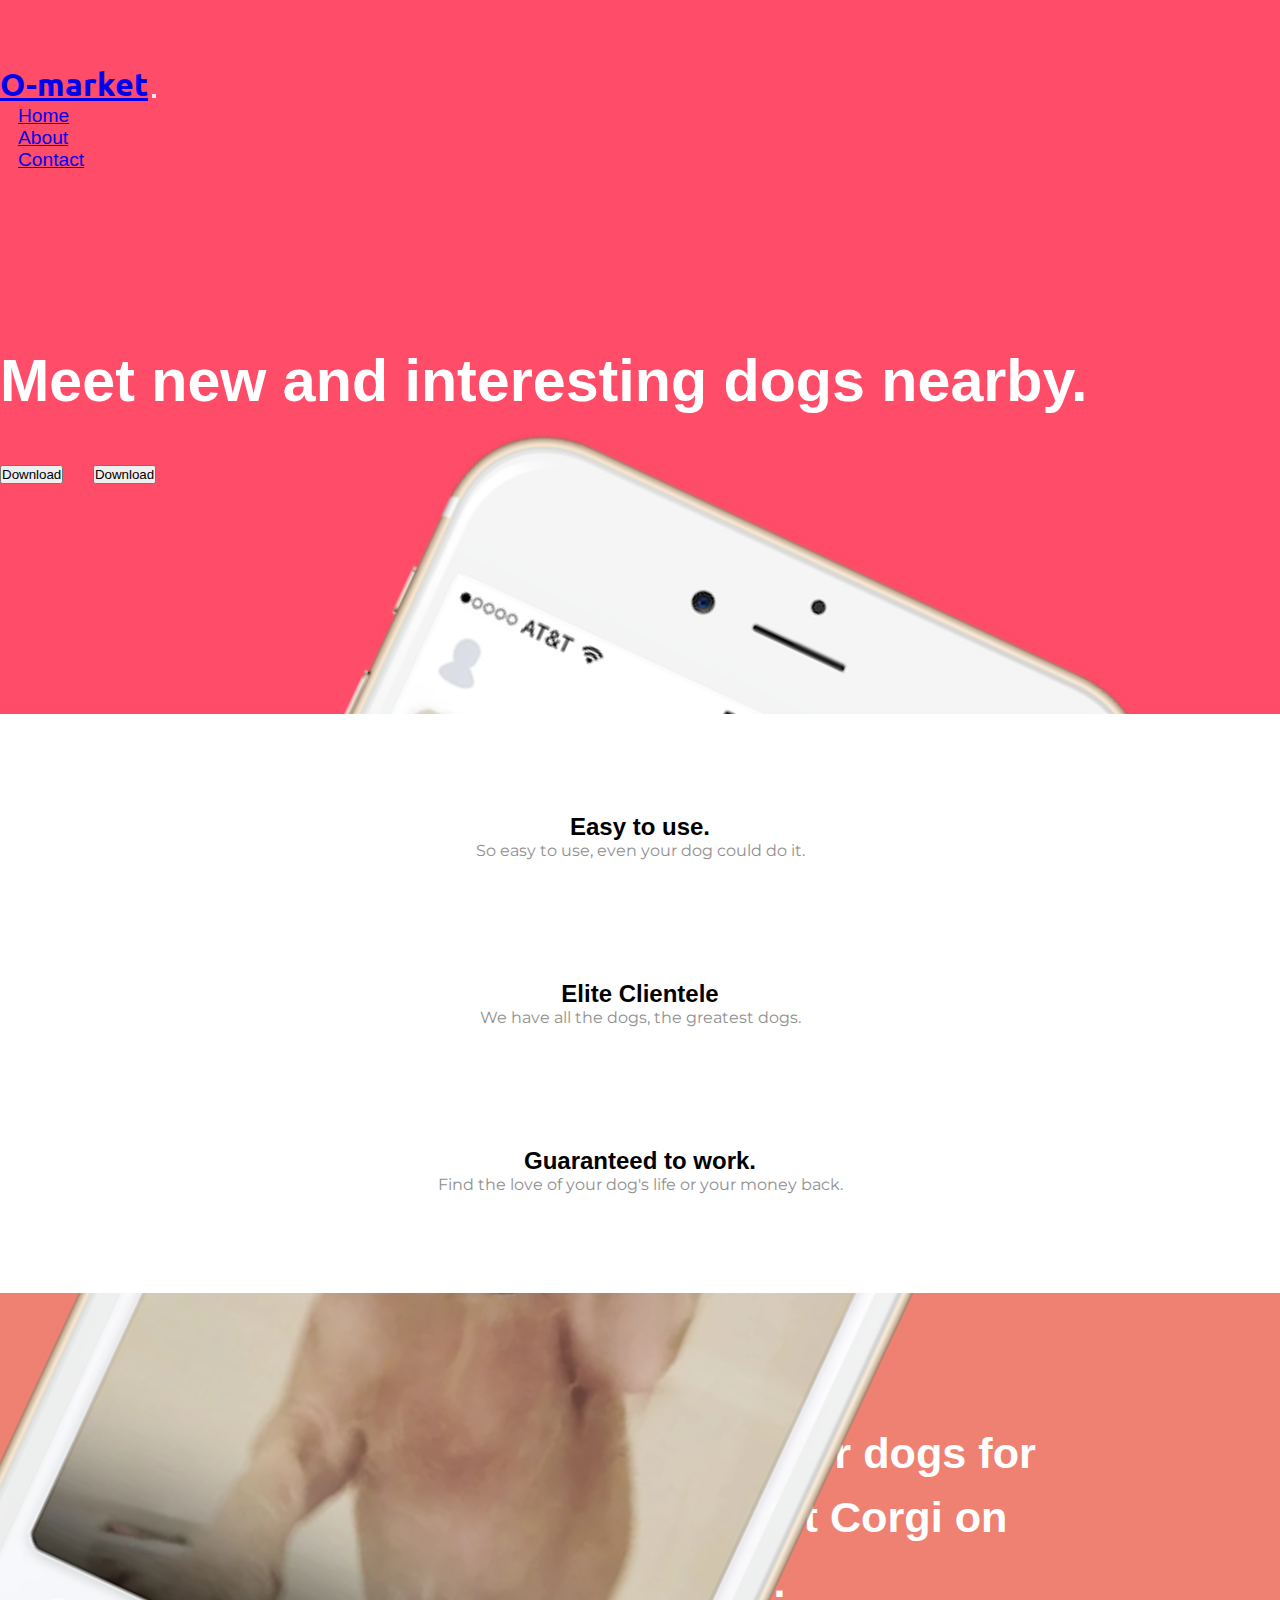
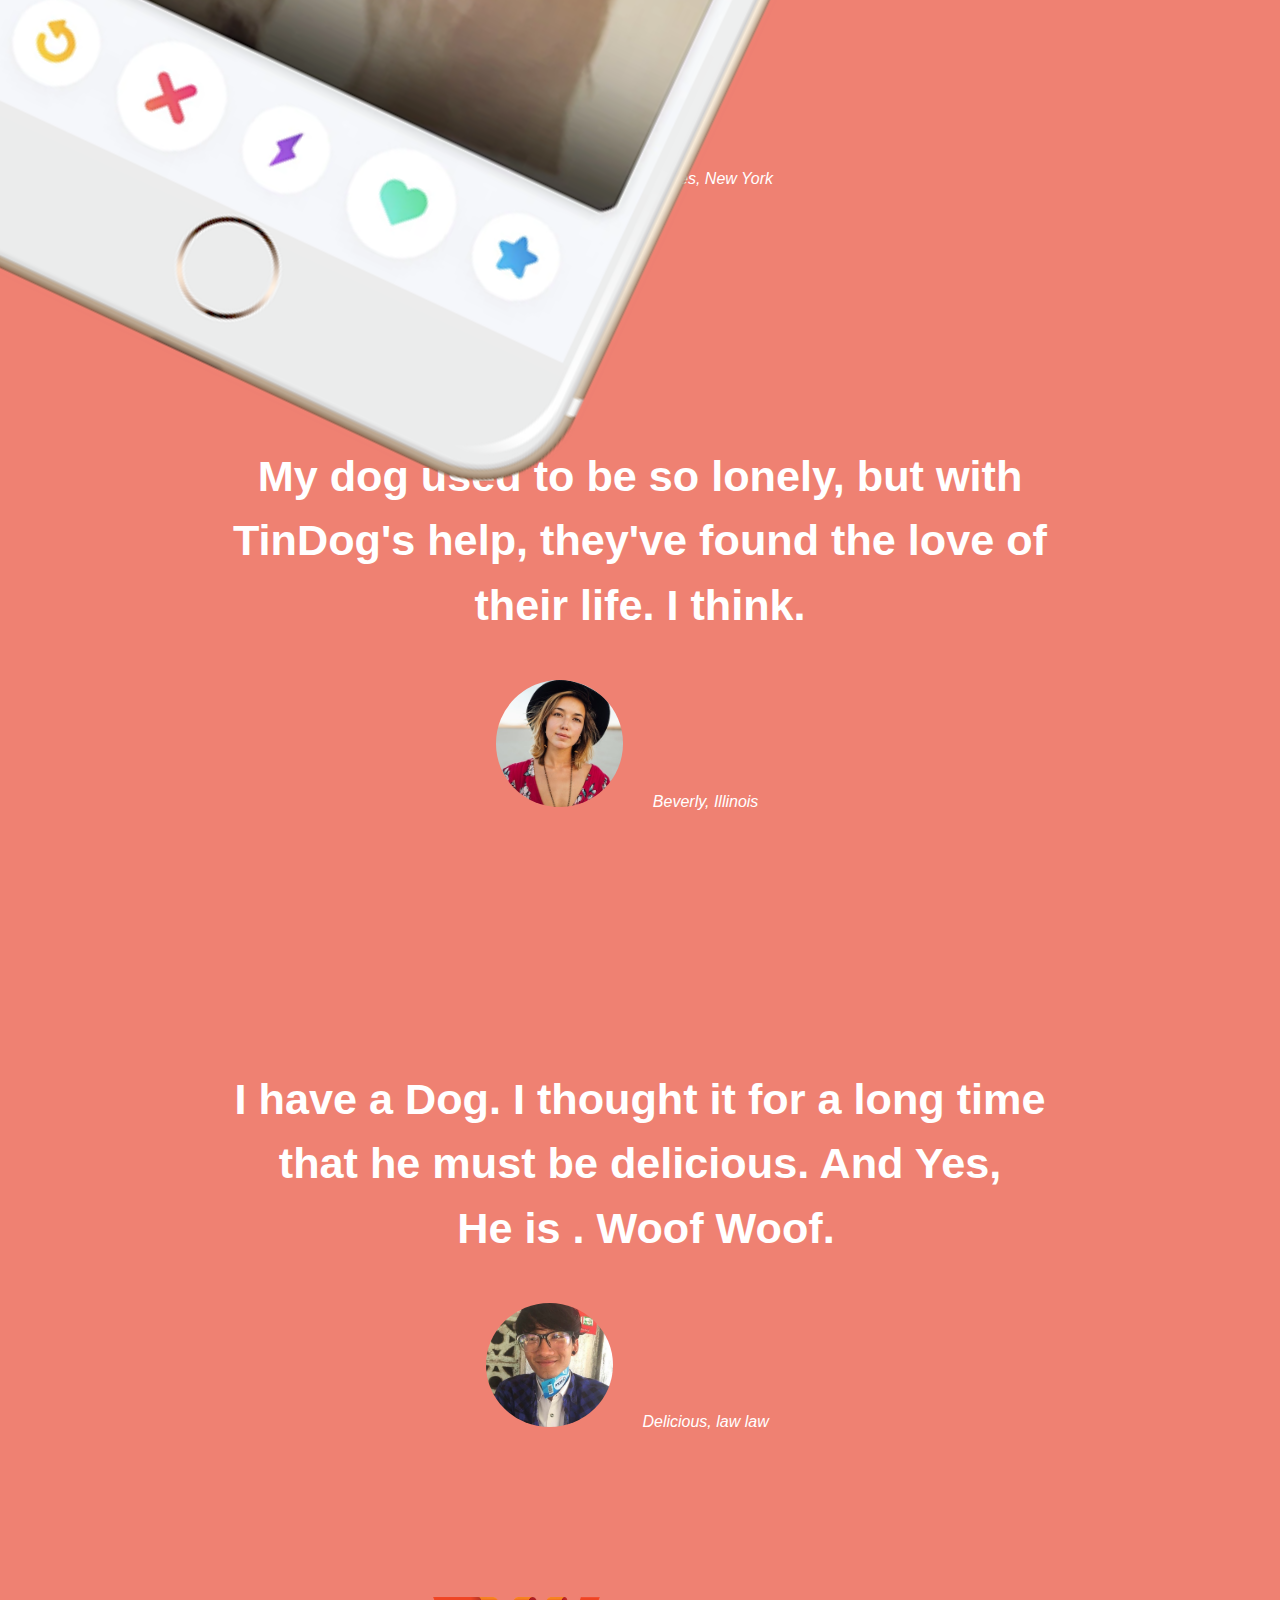
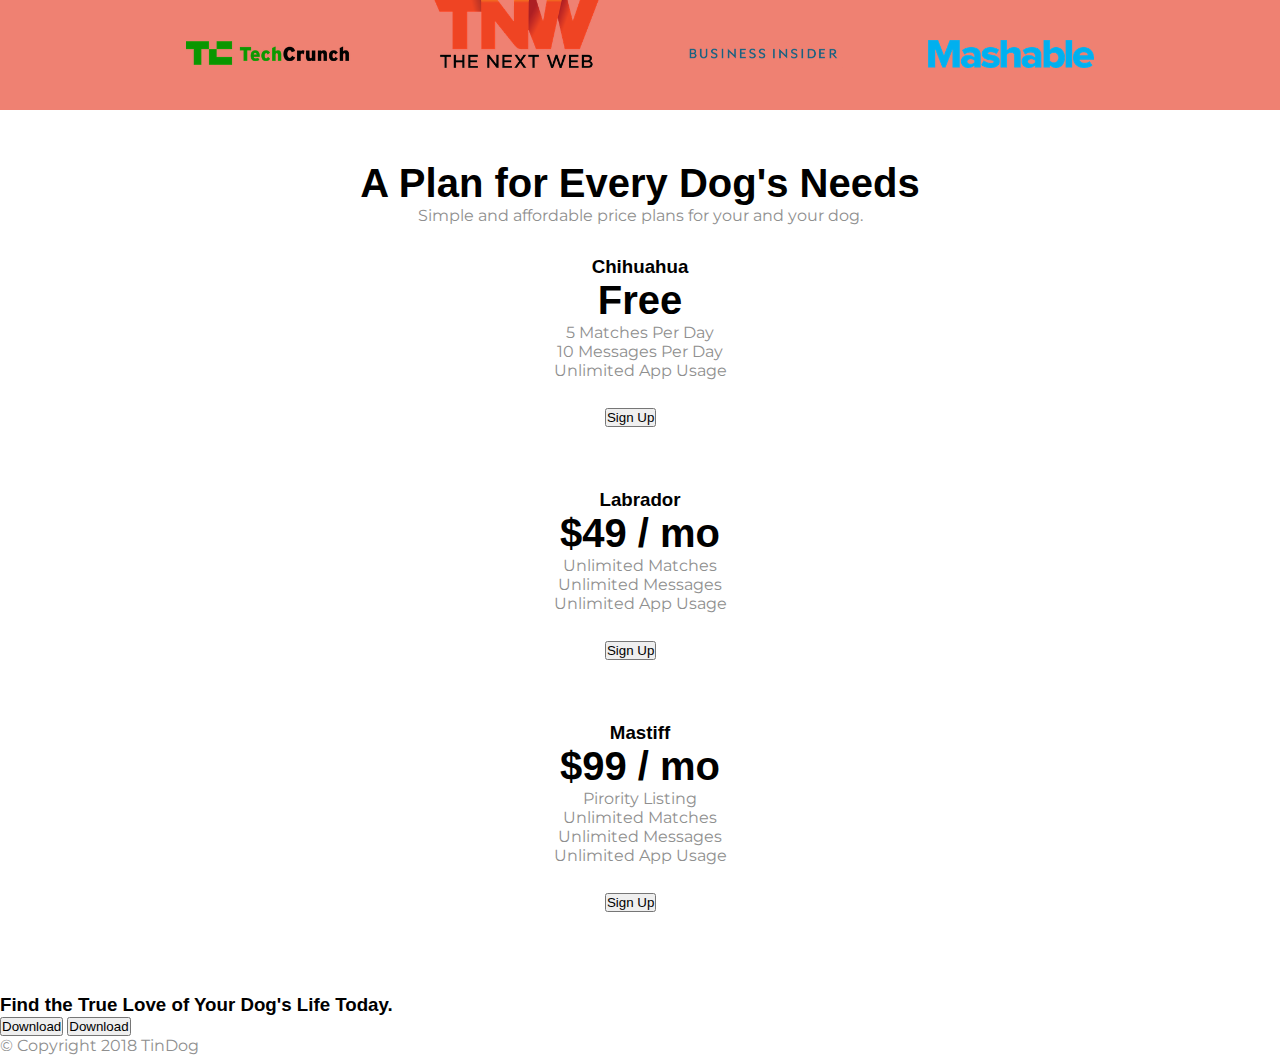
==== commit 53e3f194: "nicejob" ====
--- a/TinDog-Start/index.html
+++ b/TinDog-Start/index.html
@@ -76,6 +76,8 @@
         </div>
         <div class="col-lg-6">
           <img class="dog-img" src="images/iphone6.png" alt="iphone-mockup">
+          <img class="dog2-img" src="images/Dogg2.webp" alt="funny-Dog" >
+          <em class="dog2-em">" Hello! MotherFucker "</em>
         </div>
       </div>
 
--- a/TinDog-Start/css/styles.css
+++ b/TinDog-Start/css/styles.css
@@ -10,6 +10,7 @@
 #title {
     padding-top: 5%;
     background-color: #ff4c68;
+    /* overflow: hidden; */
 }
 .navnav {
     padding: 0;
@@ -39,11 +40,18 @@
 .dog-img{
     width: 60%;
     transform: rotate(25deg);
-    padding: 10% 0 ;
-    margin: 0px 20%;
+    /* margin: 0px 20%; */
+    position: absolute;
+    right: 30%;
+}
+.dog2-img{
+    display: none;
+}
+.dog2-em{
+    display: none;
 }
 .title-contain{
-    padding-top: 3%;
+    padding: 3% 0 18%;
 }
 
 .btn{
@@ -52,7 +60,10 @@
 }
 
 #features{
+    background-color: #fff;
     padding: 3% 0;
+    position: relative;
+    z-index: 1;
 }
 .features-row{
     padding: 0 3%;
@@ -79,6 +90,8 @@
 }
 
 #testimonials{
+    padding: 0;
+    margin: 0;
     background-color: #ef8172;
     
     text-align: center;
@@ -132,4 +145,27 @@
 }
 p{
     color: #8f8f8f;
+}
+
+@media (max-width: 1000px) {
+    #title{
+        text-align: center;
+    }
+    .dog-img{
+        display: none;
+    }
+    .dog2-img{
+        margin-top: 15%;
+        display: inline;
+        width: 45%;
+
+    }
+    .dog2-em{
+        display: inline;
+        font-family: 'Ubuntu',sans-serif;
+        font-weight: bold;
+    }
+    .testimonial-text{
+        font-size: 1.5rem;
+    }
 }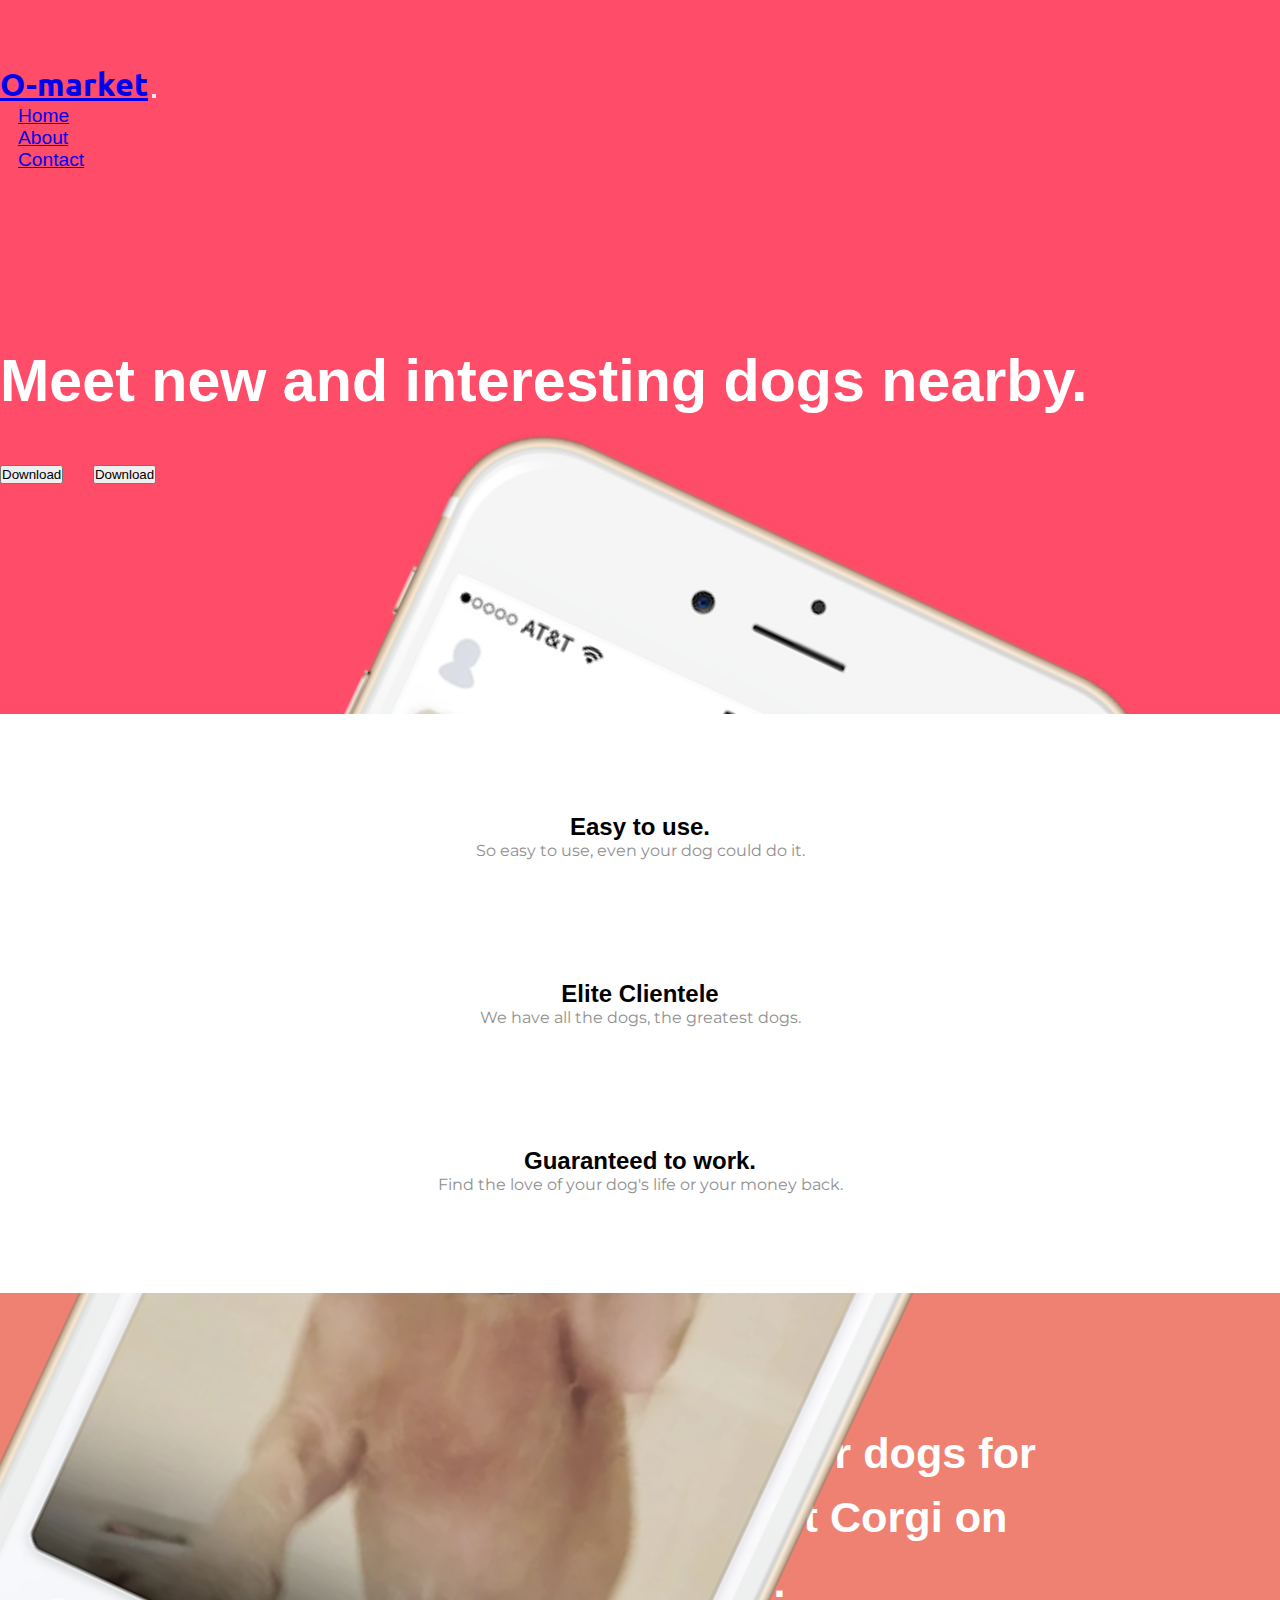
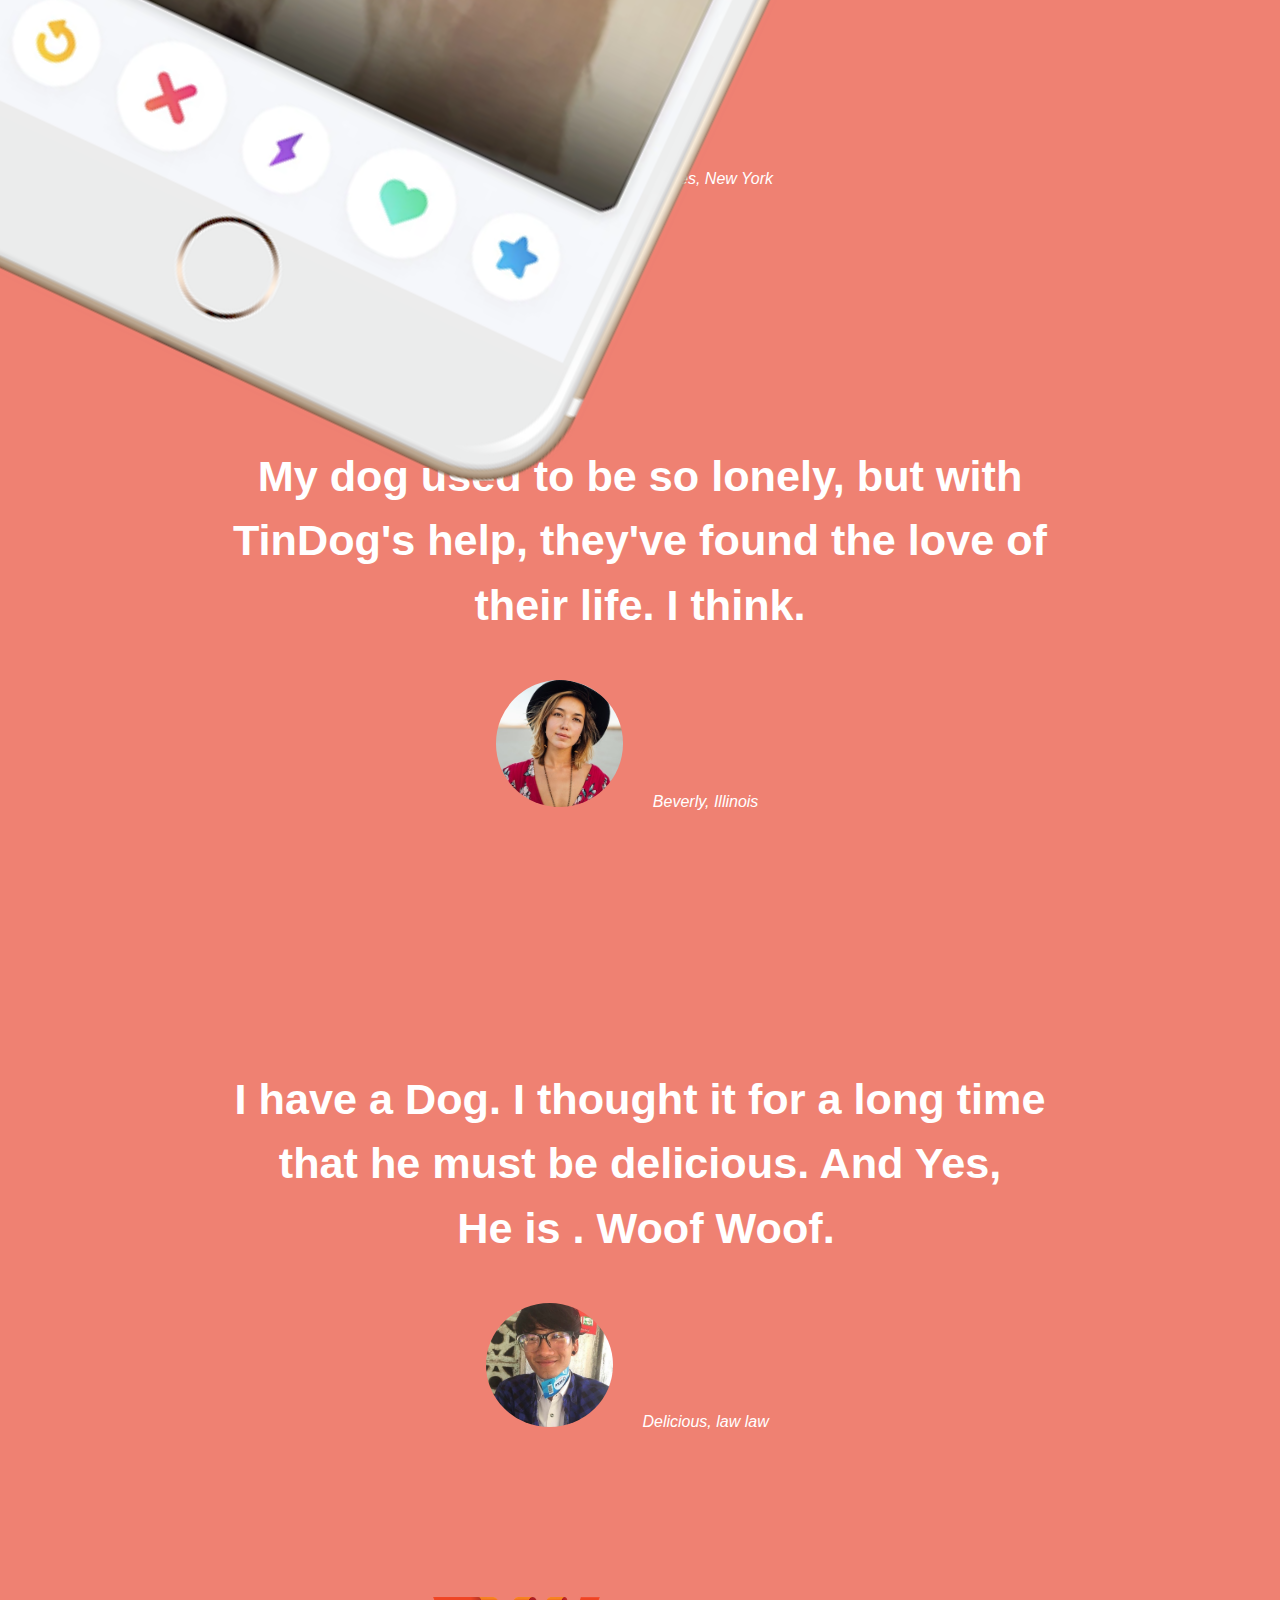
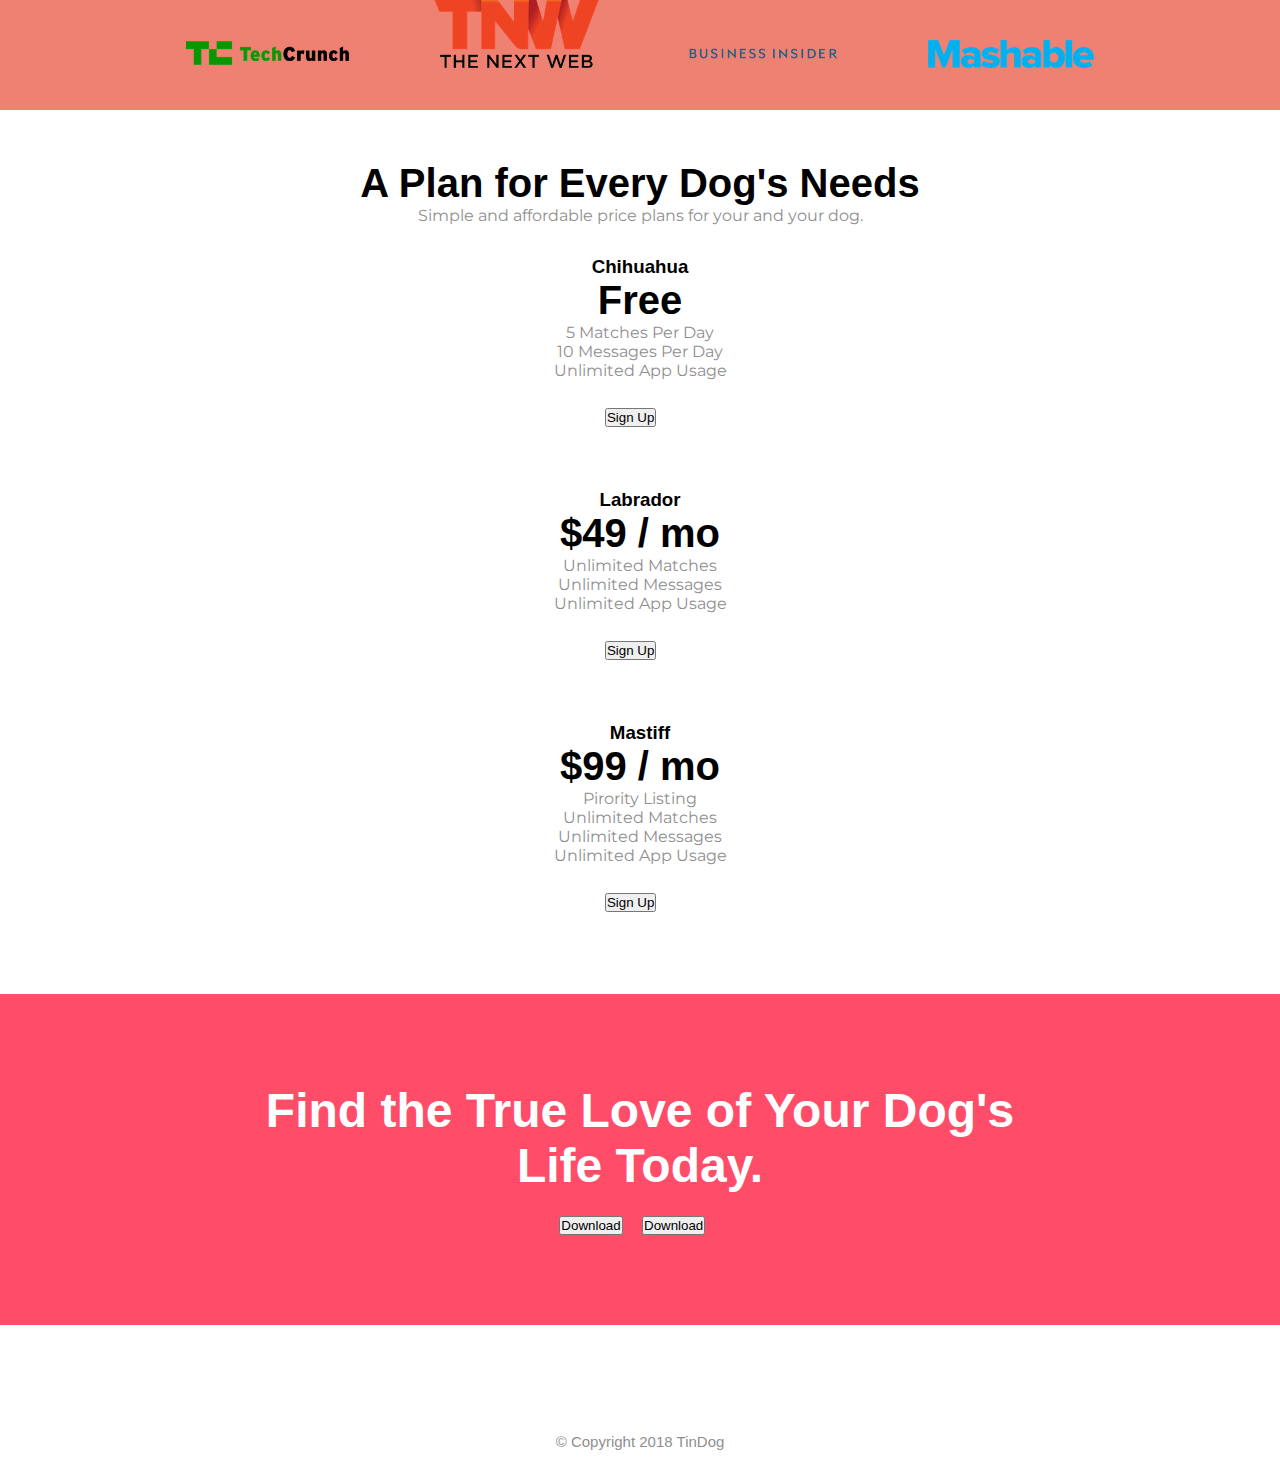
==== commit df581041: "finish" ====
--- a/TinDog-Start/index.html
+++ b/TinDog-Start/index.html
@@ -76,7 +76,7 @@
         </div>
         <div class="col-lg-6">
           <img class="dog-img" src="images/iphone6.png" alt="iphone-mockup">
-          <img class="dog2-img" src="images/Dogg2.webp" alt="funny-Dog" >
+          <img class="dog2-img" src="images/dogg2.webp" alt="funny-Dog" >
           <em class="dog2-em">" Hello! MotherFucker "</em>
         </div>
       </div>
@@ -228,9 +228,9 @@
 
   <section id="cta">
 
-    <h3>Find the True Love of Your Dog's Life Today.</h3>
-    <button type="button">Download</button>
-    <button type="button">Download</button>
+    <h3 class="cta-h3">Find the True Love of Your Dog's Life Today.</h3>
+    <button type="button" class="btn btn-dark btn-lg"><i class="fab fa-apple"></i> Download</button>
+    <button type="button" class="btn btn-light btn-lg"><i class="fab fa-google-play"></i> Download</button>
 
   </section>
 
@@ -238,8 +238,11 @@
   <!-- Footer -->
 
   <footer id="footer">
-
-    <p>© Copyright 2018 TinDog</p>
+    <i class="fab fa-twitter footer-fa"></i>
+    <i class="fab fa-facebook-f footer-fa"></i>
+    <i class="fab fa-instagram footer-fa"></i>
+    <i class="fas fa-envelope footer-fa"></i>
+    <p class="footer-p">© Copyright 2018 TinDog</p>
 
   </footer>
 
--- a/TinDog-Start/css/styles.css
+++ b/TinDog-Start/css/styles.css
@@ -147,6 +147,29 @@
     color: #8f8f8f;
 }
 
+#cta{
+    background-color: #ff4c68;
+    padding: 7% 20%;
+    text-align: center;
+    color: white;
+}
+.cta-h3{
+    font-size: 3rem;
+    font-weight: bold;
+}
+#footer {
+    padding-top: 7%;
+    text-align: center;
+    background: #fff;
+}
+.footer-fa {
+    padding: 0 1% 2%;
+    cursor: pointer;
+}
+.footer-p {
+    font-size: 15px;
+    font-family: 'Montserrat-Black',sans-serif;
+}
 @media (max-width: 1000px) {
     #title{
         text-align: center;
@@ -168,4 +191,10 @@
     .testimonial-text{
         font-size: 1.5rem;
     }
+    #cta{
+        padding: 7% 13%;
+    }
+    .cta-h3 {
+        font-size: 2rem;
+    }
 }